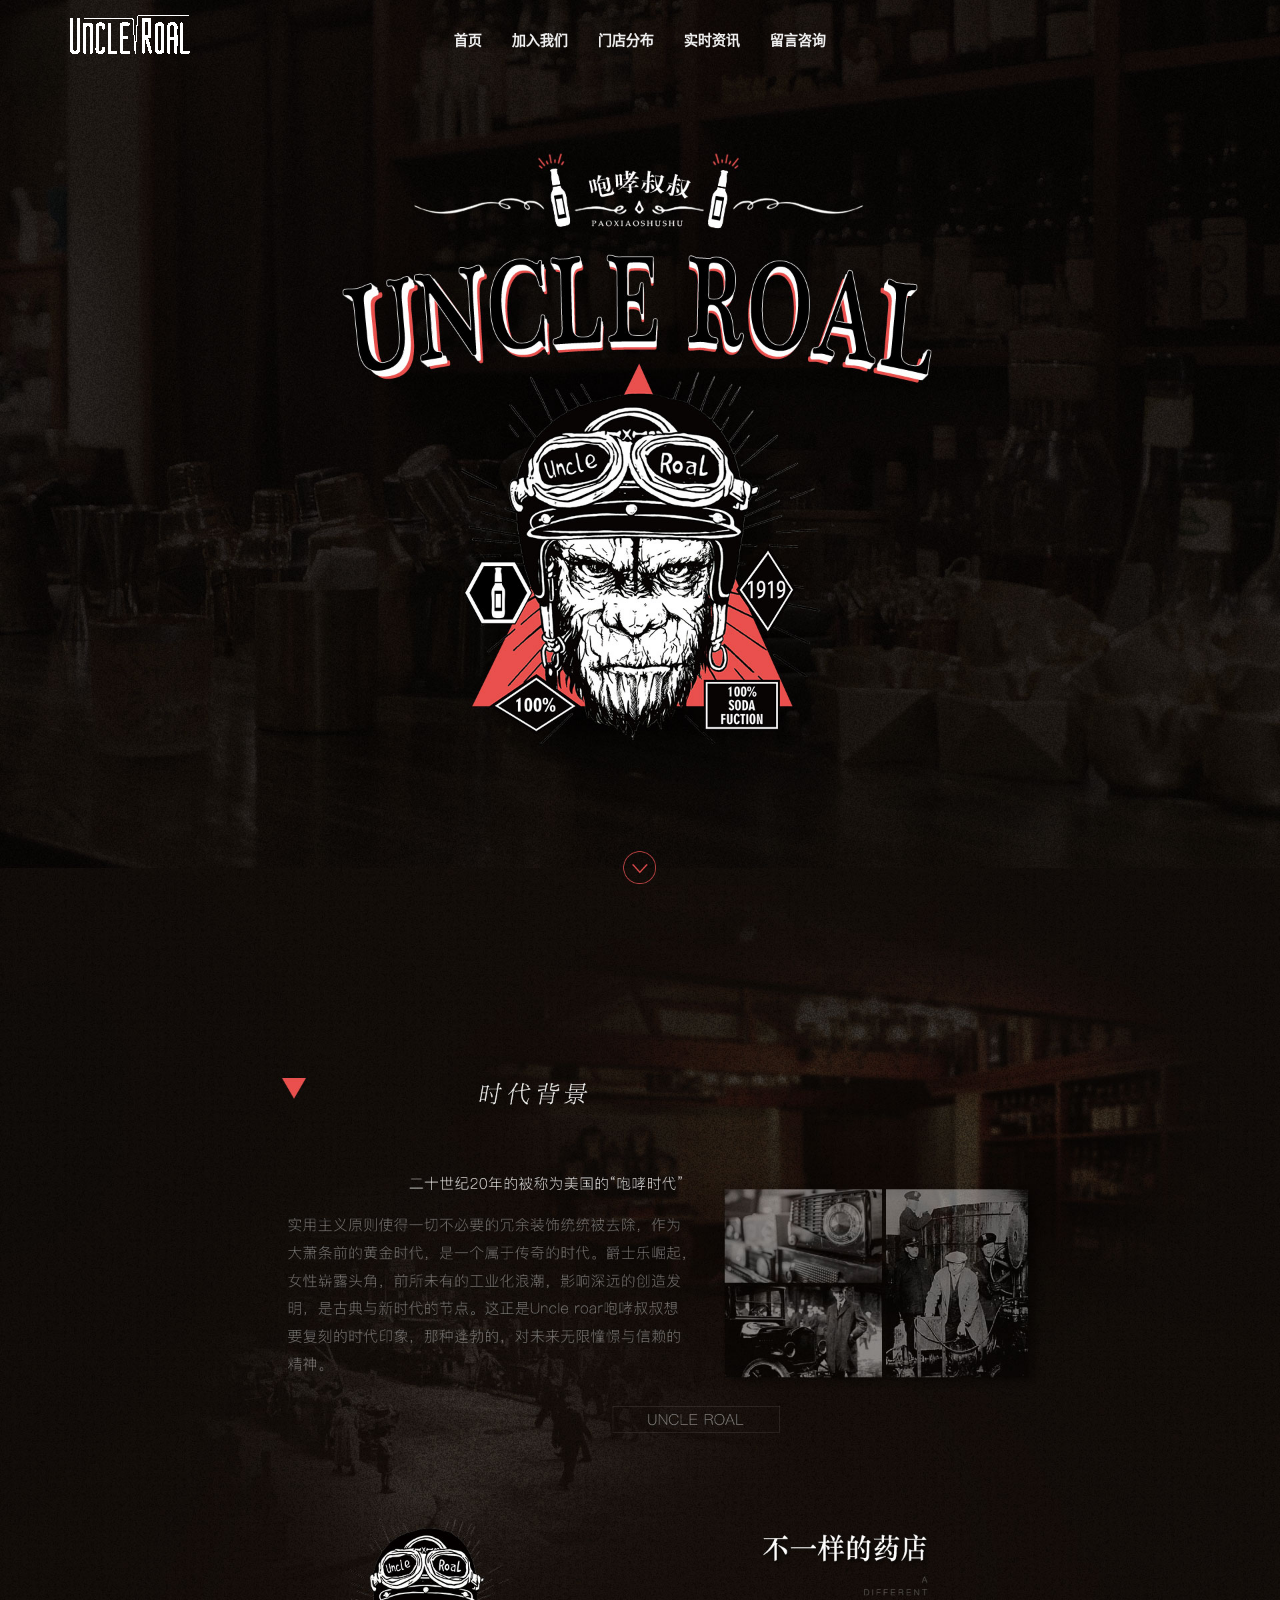
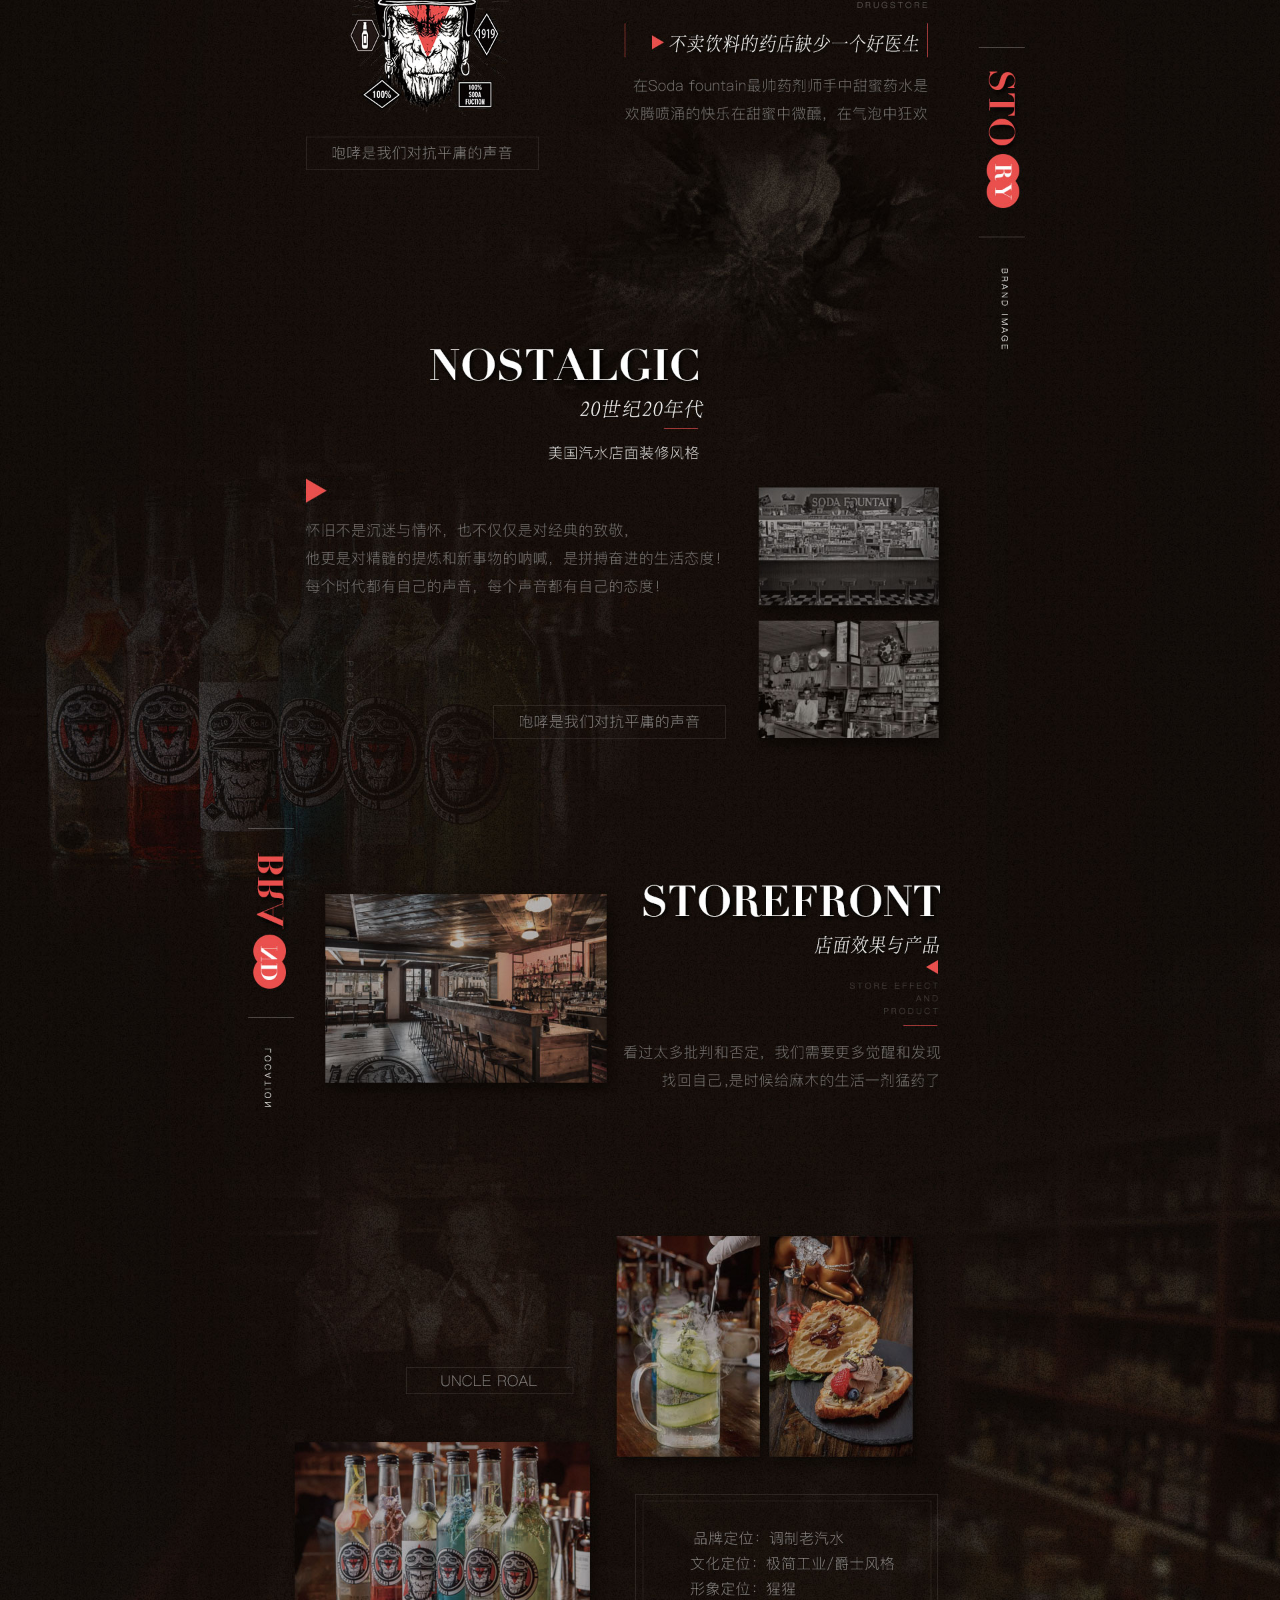
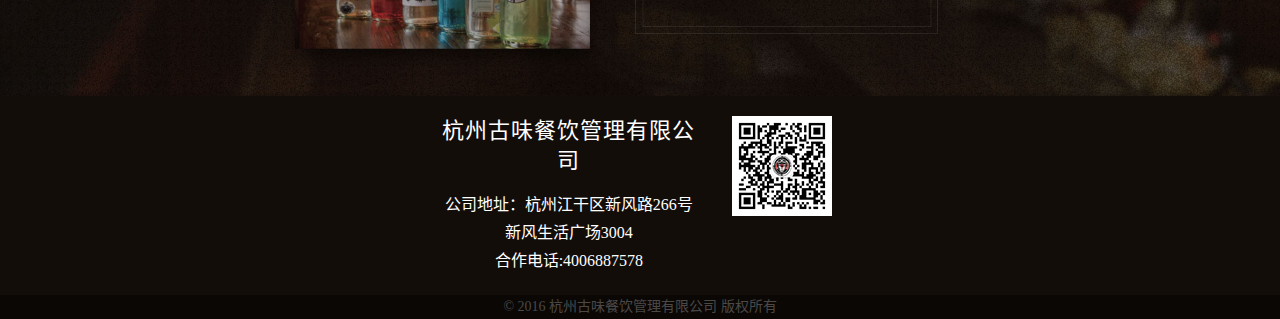
==== pxss/index.html @ f4f9a1b7 "5.27" ====
<!DOCTYPE html>
<html lang="zh-cn"><!-- InstanceBegin template="/Templates/index.dwt" codeOutsideHTMLIsLocked="false" -->
<head>
    <meta charset="utf-8">
    <meta http-equiv="X-UA-Compatible" content="IE=edge">
    <meta name="viewport" content="width=device-width, initial-scale=1">
    <!-- InstanceBeginEditable name="doctitle" -->
    <title>现代浏览器博物馆</title>
    <!-- InstanceEndEditable -->
    <link href="css/bootstrap.min.css" rel="stylesheet">
	<link href="fonts/FontAwesome/font-awesome.css" rel="stylesheet">
	<link href="css/animate.css" rel="stylesheet">
	<link href="css/bootsnav.css" rel="stylesheet">
	<link rel="stylesheet" type="text/css" href="css/htmleaf-demo.css">
	<link href="css/overwrite.css" rel="stylesheet">
            <link href="css/style.css" rel="stylesheet">
    <!--[if lt IE 9]>
    <script src="js/html5shiv.js"></script>
    <script src="js/respond.min.js"></script>
    <![endif]-->

    <style>
		#navbar-menu{color: white}
		#navbar-menu ul li:hover{background: #E94F4D}
		@media (max-width: 991px) {
   #dh {
        height: 210px;
    }
}
		#bq{
			background:#130d0a;
			color: white;
			padding-top: 20px;
			font-family: "黑体";
			font-size: 16px;
			line-height: 28px
		}
		#bq h4{
			color:white;
			font-weight: normal;
			font-size: 22px;
			line-height: 30px;
		}
	</style>
    <!-- InstanceBeginEditable name="head" -->
    <!-- InstanceEndEditable -->
</head>


<body>
<!-- 顶部导航 -->
<nav class="navbar navbar-inverse navbar-fixed dark no-background bootsnav ">

        <!-- Start Top Search -->
        <div class="top-search">
            <div class="container">
                <div class="input-group">
                    <span class="input-group-addon"><i class="fa fa-search"></i></span>
                    <input type="text" class="form-control" placeholder="Search">
                    <span class="input-group-addon close-search"><i class="fa fa-times"></i></span>
                </div>
            </div>
        </div>
        <!-- End Top Search -->

        <div class="container">            
            <!-- Start Atribute Navigation -->
            <div class="attr-nav"> </div>
            <!-- End Atribute Navigation -->

            <!-- Start Header Navigation -->
          <div class="navbar-header">
            <button type="button" class="navbar-toggle" data-toggle="collapse" data-target="#navbar-menu">
                    <i class="fa fa-bars"></i>
              </button>
              <a class="navbar-brand" href="#brand"><img src="images/logo_03.png" class="logo" alt=""></a>
            </div>
            <!-- End Header Navigation -->

            <!-- Collect the nav links, forms, and other content for toggling -->
            <div class="collapse navbar-collapse" id="navbar-menu">
                <ul class="nav navbar-nav navbar-center" data-in="fadeInDown" data-out="fadeOutUp" id="dh">
                    <li><a href="#">首页</a></li>
                    <li><a href="#">加入我们</a></li>
                    <li><a href="#">门店分布</a></li>
                    <li><a href="#">实时资讯</a></li>
                    <li><a href="#">留言咨询</a></li>
                </ul>
            </div><!-- /.navbar-collapse -->
        </div>   

    </nav>
 
<!--内容-->
<div class="container-fluid" id="nr"><!-- InstanceBeginEditable name="EditRegion3" --><div class="row">
		<img src="images/index-1.jpg" class="img-responsive center-block">
	</div><!-- InstanceEndEditable -->
	
</div>
<!--版权-->
<div class="row container-fluid" id="bq">
<div class="col-md-4 container">
	
</div>
<div class="col-md-4 container text-center">
 <div class="row">
 	<div class="col-md-8">
 		<h4>杭州古味餐饮管理有限公司</h4>
	<p>公司地址：杭州江干区新风路266号新风生活广场3004 <br>合作电话:4006887578</p>
 	</div>
 	<div class="col-md-4" >
 		<img src="images/QR.jpg" class="img-responsive center-block">
 	</div>
 </div>
	
</div>
<div class="col-md-4">
	
</div>

</div>
<div class="row container-fluid text-center" style="background:#0a0705;font-family: '黑体';color:#4a4948">
	<span>© 2016 杭州古味餐饮管理有限公司  版权所有 </span>
</div>
<script src="js/jquery-1.11.1.min.js"></script>
<script src="js/bootstrap.min.js"></script>
<script src="js/bootsnav.js"></script>
  <script>window.jQuery || document.write('<script src="js/jquery-1.11.0.min.js"><\/script>')</script>
</body>
<!-- InstanceEnd --></html>
---- pxss/css/bootsnav.css ----
/* ==============================================================

Template name : Bootsnav - Multi Purpose Header
Categorie : Bootstrap Menu in CSS
Author : adamnurdin01
Version : v1.0.0
Created : 02 Juni  2016
Last update : 02 Juni  2016

============================================================== */

/* MEGAMENU STYLE
=================================*/
nav.bootsnav .dropdown.megamenu-fw {
    position: static;
}

nav.bootsnav .container {
    position: relative;
}

nav.bootsnav .megamenu-fw .dropdown-menu {
    left: auto;
}

nav.bootsnav .megamenu-content {
    padding: 15px;
    width: 100% !important;
}

nav.bootsnav .megamenu-content .title{
    margin-top: 0;
}

nav.bootsnav .dropdown.megamenu-fw .dropdown-menu {
    left: 0;
    right: 0;
}

/* Navbar
=================================*/
nav.navbar.bootsnav{
    margin-bottom: 0;
    -moz-border-radius: 0px;
    -webkit-border-radius: 0px;
    -o-border-radius: 0px;
    border-radius: 0px;
    background-color: #fff;
    border: none;
    border-bottom: solid 1px #e0e0e0;
    z-index: 9;
}

nav.navbar.bootsnav ul.nav > li > a{
    color: #6f6f6f;
    background-color: transparent !important;
}

nav.navbar.bootsnav ul.nav li.megamenu-fw > a:hover,
nav.navbar.bootsnav ul.nav li.megamenu-fw > a:focus,
nav.navbar.bootsnav ul.nav li.active > a:hover,
nav.navbar.bootsnav ul.nav li.active > a:focus,
nav.navbar.bootsnav ul.nav li.active > a{
    background-color: transparent;
}

nav.navbar.bootsnav .navbar-toggle{
    background-color: #fff !important;
    border: none;
    padding: 0;
    font-size: 18px;
    position: relative;
    top: 5px;
}

nav.navbar.bootsnav ul.nav .dropdown-menu .dropdown-menu{
    top: 0;
    left: 100%;
}

nav.navbar.bootsnav ul.nav ul.dropdown-menu > li > a{
    white-space:normal;
}


ul.menu-col{
    padding: 0;
    margin: 0;
    list-style: none;
}

ul.menu-col li a{
    color: #6f6f6f;
}

ul.menu-col li a:hover,
ul.menu-col li a:focus{
    text-decoration: none;
}

/* Navbar Full
=================================*/
nav.bootsnav.navbar-full{
    padding-bottom: 10px;
    padding-top: 10px;
}

nav.bootsnav.navbar-full .navbar-header{
    display: block;
    width: 100%;
}

nav.bootsnav.navbar-full .navbar-toggle{
    display: inline-block;
    margin-right: 0;
    position: relative;
    top: 0;
    font-size: 30px;
    -webkit-transition: all 1s ease-in-out;
	-moz-transition: all 1s ease-in-out;
	-o-transition: all 1s ease-in-out;
	-ms-transition: all 1s ease-in-out;
	transition: all 1s ease-in-out;
}

nav.bootsnav.navbar-full .navbar-collapse{
    position: fixed;
    width: 100%;
    height: 100% !important;
    top: 0;
    left: 0;
    padding: 0;
    display: none !important;
    z-index: 9;
}

nav.bootsnav.navbar-full .navbar-collapse.in{
    display: block !important;
}

nav.bootsnav.navbar-full .navbar-collapse .nav-full{
    overflow: auto;
}

nav.bootsnav.navbar-full .navbar-collapse .wrap-full-menu{
    display: table-cell;
    vertical-align: middle;
    background-color: #fff;
    overflow: auto;
}

nav.bootsnav.navbar-full .navbar-collapse .nav-full::-webkit-scrollbar {
    width: 0;
}

nav.bootsnav.navbar-full .navbar-collapse .nav-full::-moz-scrollbar {
    width: 0;
}

nav.bootsnav.navbar-full .navbar-collapse .nav-full::-ms-scrollbar {
    width: 0;
}

nav.bootsnav.navbar-full .navbar-collapse .nav-full::-o-scrollbar {
    width: 0;
}


nav.bootsnav.navbar-full .navbar-collapse ul.nav{
    display: block;
    width: 100%;
    overflow: auto;
}

nav.bootsnav.navbar-full .navbar-collapse ul.nav a:hover,
nav.bootsnav.navbar-full .navbar-collapse ul.nav a:focus,
nav.bootsnav.navbar-full .navbar-collapse ul.nav a{
    background-color: transparent;
}

nav.bootsnav.navbar-full .navbar-collapse ul.nav > li{
    float: none;
    display: block;
    text-align: center;
}

nav.bootsnav.navbar-full .navbar-collapse ul.nav > li > a{
    display: table;
    margin: auto;
    text-transform: uppercase;
    font-weight: bold;
    letter-spacing: 2px;
    font-size: 24px;
    padding: 10px 15px;
}

li.close-full-menu > a{
    padding-top: 0px !important;
    padding-bottom: 0px !important;
}

li.close-full-menu{
    padding-top: 30px !important;
    padding-bottom: 30px !important;
}

/* Atribute Navigation
=================================*/
.attr-nav{
    float: right;
    display: inline-block;
    margin-left: 13px;
    margin-right: -15px;
}

.attr-nav > ul{
    padding: 0;
    margin: 0 0 -7px 0;
    list-style: none;
    display: inline-block;
}

.attr-nav > ul > li{
    float: left;
    display: block;
}

.attr-nav > ul > li > a{
    color: #6f6f6f;
    display: block;
    padding: 28px 15px;
    position: relative;
}

.attr-nav > ul > li > a span.badge{
    position: absolute;
    top: 50%;
    margin-top: -15px;
    right: 5px;
    font-size: 10px;
    padding: 0;
    width: 15px;
    height: 15px;
    padding-top: 2px;
}

.attr-nav > ul > li.dropdown ul.dropdown-menu{
    -moz-border-radius: 0px;
    -webkit-border-radius: 0px;
    -o-border-radius: 0px;
    border-radius: 0px;
    -moz-box-shadow: 0px 0px 0px;
    -webkit-box-shadow: 0px 0px 0px;
    -o-box-shadow: 0px 0px 0px;
    box-shadow: 0px 0px 0px;
    border: solid 1px #e0e0e0;
}

ul.cart-list{
    padding: 0 !important;
    width: 250px !important;
}

ul.cart-list > li{
    position: relative;
    border-bottom: solid 1px #efefef;
    padding: 15px 15px 23px 15px !important;
}

ul.cart-list > li > a.photo{
    padding: 0 !important;
    margin-right: 15px;
    float: left;
    display: block;
    width: 50px;
    height: 50px;
    left: 15px;
    top: 15px;
}

ul.cart-list > li img{
    width: 50px;
    height: 50px;
    border: solid 1px #efefef;
}

ul.cart-list > li > h6{
    margin: 0;
}

ul.cart-list > li > h6 > a.photo{
    padding: 0 !important;
    display: block;
}

ul.cart-list > li > p{
    margin-bottom: 0;
}

ul.cart-list > li.total{
    background-color: #f5f5f5;
    padding-bottom: 15px !important;
}

ul.cart-list > li.total > .btn{
    display: inline-block;
    border-bottom: solid 1px #efefef !important;
}

ul.cart-list > li .price{
    font-weight: bold;
}

ul.cart-list > li.total > span{
    padding-top: 8px;
}

/* Top Search
=================================*/
.top-search{
    background-color: #333;
    padding: 10px 0;
    display: none;
}

.top-search input.form-control{
    background-color: transparent;
    border: none;
    -moz-box-shadow: 0px 0px 0px;
    -webkit-box-shadow: 0px 0px 0px;
    -o-box-shadow: 0px 0px 0px;
    box-shadow: 0px 0px 0px;
    color: #fff;
    height: 40px;
    padding: 0 15px;
}

.top-search .input-group-addon{
    background-color: transparent;
    border: none;
    color: #fff;
    padding-left: 0;
    padding-right: 0;
}

.top-search .input-group-addon.close-search{
    cursor: pointer;
}

/* Side Menu
=================================*/
body{
    -webkit-transition: all 0.3s ease-in-out;
	-moz-transition: all 0.3s ease-in-out;
	-o-transition: all 0.3s ease-in-out;
	-ms-transition: all 0.3s ease-in-out;
	transition: all 0.3s ease-in-out;
}

body.on-side{
    margin-left: -280px;
}

.side{
    position: fixed;
    overflow-y: auto;
    top: 0;
    right: -280px;
    width: 280px;
    padding: 25px 30px;
    height: 100%;
    display: block;
    background-color: #333;
    -webkit-transition: all 0.3s ease-in-out;
	-moz-transition: all 0.3s ease-in-out;
	-o-transition: all 0.3s ease-in-out;
	-ms-transition: all 0.3s ease-in-out;
	transition: all 0.3s ease-in-out;
    z-index: 9;
}

.side.on{
    right: 0;
}

.side .close-side{
    float: right;
    color: #fff;
    position: relative;
    z-index: 2;
    font-size: 16px;
}

.side .widget{
    position: relative;
    z-index: 1;
    margin-bottom: 25px;
}

.side .widget .title{
    color: #fff;
    margin-bottom: 15px;
}

.side .widget ul.link{
    padding: 0;
    margin: 0;
    list-style: none;
}

.side .widget ul.link li a{
    color: #9f9f9f;
    letter-spacing: 1px;
}

.side .widget ul.link li a:focus,
.side .widget ul.link li a:hover{
    color: #fff;
    text-decoration: none;
}

/* Share
=================================*/
nav.navbar.bootsnav .share{
    padding: 0 30px;
    margin-bottom: 30px;
}

nav.navbar.bootsnav .share ul{
    display: inline-block;
    padding: 0;
    margin: 0 0 -7px 0;
    list-style: none;
}

nav.navbar.bootsnav .share ul > li{
    float: left;
    display: block;
    margin-right: 5px;
}

nav.navbar.bootsnav .share ul > li > a{
    display: table-cell;
    vertical-align: middle;
    text-align: center;
    width: 35px;
    height: 35px;
    -moz-border-radius: 50%;
    -webkit-border-radius: 50%;
    -o-border-radius: 50%;
    border-radius: 50%;
    background-color: #cfcfcf;
    color: #fff;
}

/* Transparent
=================================*/
nav.navbar.bootsnav.navbar-fixed{
    position: fixed;
    display: block;
    width: 100%;
}

nav.navbar.bootsnav.no-background{
    -webkit-transition: all 1s ease-in-out;
	-moz-transition: all 1s ease-in-out;
	-o-transition: all 1s ease-in-out;
	-ms-transition: all 1s ease-in-out;
	transition: all 1s ease-in-out;
}

/* Navbar Sticky
=================================*/
.wrap-sticky{
    position: relative;
}

.wrap-sticky nav.navbar.bootsnav{
    position: absolute;
    width: 100%;
    left: 0;
    top: 0;
}

.wrap-sticky nav.navbar.bootsnav.sticked{
    position: fixed;
    -webkit-transition: all 0.2s ease-in-out;
	-moz-transition: all 0.2s ease-in-out;
	-o-transition: all 0.2s ease-in-out;
	-ms-transition: all 0.2s ease-in-out;
	transition: all 0.2s ease-in-out;
}

body.on-side .wrap-sticky nav.navbar.bootsnav.sticked{
    left: -280px;
}

/* Navbar Responsive
=================================*/
@media (min-width: 1024px) and (max-width:1400px) {
    body.wrap-nav-sidebar .wrapper .container{
        width: 100%;
        padding-left: 30px;
        padding-right: 30px;
    }
}

@media (min-width: 1024px) {
    /* General Navbar
    =================================*/
    nav.navbar.bootsnav ul.nav .dropdown-menu .dropdown-menu{
        margin-top: -2px;
    }

    nav.navbar.bootsnav ul.nav.navbar-right .dropdown-menu .dropdown-menu{
        left: -200px;
    }
    
    nav.navbar.bootsnav ul.nav > li > a{
        padding: 30px 15px;
        font-weight: 600;
    }
    
    nav.navbar.bootsnav ul.nav > li.dropdown > a.dropdown-toggle:after{
        font-family: 'FontAwesome';
        content: "\f0d7";
        margin-left: 5px;
        margin-top: 2px;
    }
    
    nav.navbar.bootsnav li.dropdown ul.dropdown-menu{
        -moz-box-shadow: 0px 0px 0px;
        -webkit-box-shadow: 0px 0px 0px;
        -o-box-shadow: 0px 0px 0px;
        box-shadow: 0px 0px 0px;
        -moz-border-radius: 0px;
        -webkit-border-radius: 0px;
        -o-border-radius: 0px;
        border-radius: 0px;
        padding: 0;
        width: 200px;
        background: #fff;
        border: solid 1px #e0e0e0;
        border-top: solid 5px;
    }
    
    nav.navbar.bootsnav li.dropdown ul.dropdown-menu > li a:hover,
    nav.navbar.bootsnav li.dropdown ul.dropdown-menu > li a:hover{
        background-color: transparent;
    }
    
    nav.navbar.bootsnav li.dropdown ul.dropdown-menu > li > a{
        padding: 10px 15px;
        border-bottom: solid 1px #eee;
        color: #6f6f6f;
    }
    
    nav.navbar.bootsnav li.dropdown ul.dropdown-menu > li:last-child > a{
        border-bottom: none;
    }
    
    nav.navbar.bootsnav ul.navbar-right li.dropdown ul.dropdown-menu li a{
        text-align: right;
    }
    
    nav.navbar.bootsnav li.dropdown ul.dropdown-menu li.dropdown > a.dropdown-toggle:before{
        font-family: 'FontAwesome';
        float: right;
        content: "\f105";
        margin-top: 0;
    }
    
    nav.navbar.bootsnav ul.navbar-right li.dropdown ul.dropdown-menu li.dropdown > a.dropdown-toggle:before{
        font-family: 'FontAwesome';
        float: left;
        content: "\f104";
        margin-top: 0;
    }
    
    nav.navbar.bootsnav li.dropdown ul.dropdown-menu ul.dropdown-menu{
        top: -3px;
    }
    
    nav.navbar.bootsnav ul.dropdown-menu.megamenu-content{
        padding: 0 15px !important;
    }
    
    nav.navbar.bootsnav ul.dropdown-menu.megamenu-content > li{
       padding: 25px 0 20px;
    }
    
    nav.navbar.bootsnav ul.dropdown-menu.megamenu-content.tabbed{
        padding: 0;
    }
    
    nav.navbar.bootsnav ul.dropdown-menu.megamenu-content.tabbed > li{
        padding: 0;
    }
    
    nav.navbar.bootsnav ul.dropdown-menu.megamenu-content .col-menu{
        padding: 0 30px;
        margin: 0 -0.5px;
        border-left: solid 1px #f0f0f0;
        border-right: solid 1px #f0f0f0;
    }
    
    nav.navbar.bootsnav ul.dropdown-menu.megamenu-content .col-menu:first-child{
        border-left: none;
    }
    
    nav.navbar.bootsnav ul.dropdown-menu.megamenu-content .col-menu:last-child{
        border-right: none;
    }
    
    nav.navbar.bootsnav ul.dropdown-menu.megamenu-content .content{
        display: none;
    }
    
    nav.navbar.bootsnav ul.dropdown-menu.megamenu-content .content ul.menu-col li a{
        text-align: left;
        padding: 5px 0;
        display: block;
        width: 100%;
        margin-bottom: 0;
        border-bottom: none;
        color: #6f6f6f;
    }
    
    nav.navbar.bootsnav.on ul.dropdown-menu.megamenu-content .content{
        display: block !important;
        height: auto !important;
    }
    
    /* Navbar Transparent
    =================================*/  
    nav.navbar.bootsnav.no-background{
        background-color: transparent;
        border: none;
    }
    
    nav.navbar.bootsnav.navbar-transparent .attr-nav{
        padding-left: 15px;
        margin-left: 30px;
    }
    
    nav.navbar.bootsnav.navbar-transparent.white{
        background-color: rgba(255,255,255,0.3);
        border-bottom: solid 1px #bbb;
    }
    
    nav.navbar.navbar-inverse.bootsnav.navbar-transparent.dark,
    nav.navbar.bootsnav.navbar-transparent.dark{
        background-color: rgba(0,0,0,0.3);
        border-bottom: solid 1px #555;
    }
    
    nav.navbar.bootsnav.navbar-transparent.white .attr-nav{
        border-left: solid 1px #bbb;
    }
    
    nav.navbar.navbar-inverse.bootsnav.navbar-transparent.dark .attr-nav,
    nav.navbar.bootsnav.navbar-transparent.dark .attr-nav{
        border-left: solid 1px #555;
    }
    
    nav.navbar.bootsnav.no-background.white .attr-nav > ul > li > a,
    nav.navbar.bootsnav.navbar-transparent.white .attr-nav > ul > li > a,
    nav.navbar.bootsnav.navbar-transparent.white ul.nav > li > a,
    nav.navbar.bootsnav.no-background.white ul.nav > li > a{
        color: #fff;
    }
    
    nav.navbar.bootsnav.navbar-transparent.dark .attr-nav > ul > li > a,
    nav.navbar.bootsnav.navbar-transparent.dark ul.nav > li > a{
        color: #eee;
    }
    
    nav.navbar.bootsnav.navbar-fixed.navbar-transparent .logo-scrolled,
    nav.navbar.bootsnav.navbar-fixed.no-background .logo-scrolled{
        display: none;
    }

    nav.navbar.bootsnav.navbar-fixed.navbar-transparent .logo-display,
    nav.navbar.bootsnav.navbar-fixed.no-background .logo-display{
        display: block;
    }

    nav.navbar.bootsnav.navbar-fixed .logo-display{
        display: none;
    }

    nav.navbar.bootsnav.navbar-fixed .logo-scrolled{
        display: block;
    }
    
    /* Atribute Navigation
    =================================*/    
    .attr-nav > ul > li.dropdown ul.dropdown-menu{
        margin-top: 0;
        margin-left: 55px;
        width: 250px;
        left: -250px;
    }
    
    /* Menu Center
    =================================*/
    nav.navbar.bootsnav.menu-center .container{
        position: relative;
    }
    
    nav.navbar.bootsnav.menu-center ul.nav.navbar-center{
        float:none;
        margin: 0 auto;
        display: table;
        table-layout: fixed;
    }
    
    nav.navbar.bootsnav.menu-center .navbar-header,
    nav.navbar.bootsnav.menu-center .attr-nav{
        position: absolute;
    }
    
    nav.navbar.bootsnav.menu-center .attr-nav{
        right: 15px;
    }
    
    /* Navbar Brand top
    =================================*/
    nav.bootsnav.navbar-brand-top .navbar-header{
        display: block;
        width: 100%;
        text-align: center;
    }
    
    nav.bootsnav.navbar-brand-top ul.nav > li.dropdown > ul.dropdown-menu{
        margin-top: 2px;
    }
    
    nav.bootsnav.navbar-brand-top ul.nav > li.dropdown.megamenu-fw > ul.dropdown-menu{
        margin-top: 0;
    }
    
    nav.bootsnav.navbar-brand-top .navbar-header .navbar-brand{
        display: inline-block;
        float: none;
        margin: 0;
    }
    
    nav.bootsnav.navbar-brand-top .navbar-collapse{
        text-align: center;
    }
    
    nav.bootsnav.navbar-brand-top ul.nav{
        display: inline-block;
        float: none;
        margin: 0 0 -5px 0;
    }
    
    /* Navbar Center
    =================================*/
    nav.bootsnav.brand-center .navbar-header{
        display: block;
        width: 100%;
        position: absolute;
        text-align: center;
        top: 0;
        left: 0;
    }
    
    nav.bootsnav.brand-center .navbar-brand{
        display: inline-block;
        float: none;
    }
    
    nav.bootsnav.brand-center .navbar-collapse{
        text-align: center;
        display: inline-block;
        padding-left: 0;
        padding-right: 0;
    }
    
    nav.bootsnav.brand-center ul.nav > li.dropdown > ul.dropdown-menu{
        margin-top: 2px;
    }
    
    nav.bootsnav.brand-center ul.nav > li.dropdown.megamenu-fw > ul.dropdown-menu{
        margin-top: 0;
    }
    
    nav.bootsnav.brand-center .navbar-collapse .col-half{
        width: 50%;
        float: left;
        display: block;
    }
    
    nav.bootsnav.brand-center .navbar-collapse .col-half.left{
        text-align: right;
        padding-right: 100px;
    }
    
    nav.bootsnav.brand-center .navbar-collapse .col-half.right{
        text-align: left;
        padding-left: 100px;
    }
    
    nav.bootsnav.brand-center ul.nav{
        float: none !important;
        margin-bottom: -5px !important;
        display: inline-block !important;
    }
    
    nav.bootsnav.brand-center ul.nav.navbar-right{
        margin: 0;
    }
    
    nav.bootsnav.brand-center.center-side .navbar-collapse .col-half.left{
        text-align: left;
        padding-right: 100px;
    }
    
    nav.bootsnav.brand-center.center-side .navbar-collapse .col-half.right{
        text-align: right;
        padding-left: 100px;
    }
    
    /* Navbar Sidebar
    =================================*/
    body.wrap-nav-sidebar .wrapper{
        padding-left: 260px; 
        overflow-x: hidden;
    }

    nav.bootsnav.navbar-sidebar{
        position: fixed;
        width: 260px;
        overflow: hidden;
        left: 0;
        padding: 0  0 0 0 !important;
        background: #fff;
        -moz-box-shadow: 1px 0px 1px 0px #eee;
        -webkit-box-shadow: 1px 0px 1px 0px #eee;
        -o-box-shadow: 1px 0px 1px 0px #eee;
        box-shadow: 1px 0px 1px 0px #eee;
    }  
    
    nav.bootsnav.navbar-sidebar .scroller{
        width: 280px;
        overflow-y:auto;
        overflow-x: hidden;
    }

    nav.bootsnav.navbar-sidebar .container-fluid,
    nav.bootsnav.navbar-sidebar .container{
        padding: 0 !important;
    }

    nav.bootsnav.navbar-sidebar .navbar-header{
        float: none;
        display: block;
        width: 260px;
        padding: 10px 15px;
        margin: 10px 0 0 0 !important;
    }
    
    nav.bootsnav.navbar-sidebar .navbar-collapse{
        padding: 0 !important;
        width: 260px;
    }

    nav.bootsnav.navbar-sidebar ul.nav{
        float: none;
        display: block;
        width: 100%;
        padding: 0 15px !important;
        margin: 0 0 30px 0;
    }

    nav.bootsnav.navbar-sidebar ul.nav li{
        float: none !important;
    }
    
    nav.bootsnav.navbar-sidebar ul.nav > li > a{
        padding: 10px 15px;
        font-weight: bold;
    }
    
    nav.bootsnav.navbar-sidebar ul.nav > li.dropdown > a:after{
        float: right;
    }
    
    nav.bootsnav.navbar-sidebar ul.nav li.dropdown ul.dropdown-menu{
        left: 100%;
        top: 0;
        position: relative !important;
        left: 0 !important;
        width: 100% !important;
        height: auto !important;
        background-color: transparent;
        border: none !important;
        padding: 0;
        -moz-box-shadow: 0px 0px 0px;
        -webkit-box-shadow: 0px 0px 0px;
        -o-box-shadow: 0px 0px 0px;
        box-shadow: 0px 0px 0px;
    }
    
    nav.bootsnav.navbar-sidebar ul.nav .megamenu-content .col-menu{
        border: none !important;
    }
    
    nav.bootsnav.navbar-sidebar ul.nav > li.dropdown > ul.dropdown-menu{
        margin-bottom: 15px;
    }
    
    nav.bootsnav.navbar-sidebar ul.nav li.dropdown ul.dropdown-menu{
        padding-left: 0;
        float: none;
        margin-bottom: 0;
    }
    
    nav.bootsnav.navbar-sidebar ul.nav li.dropdown ul.dropdown-menu li a{
        padding:  5px 15px;
        color: #6f6f6f;
        border: none;
    }
    
    nav.bootsnav.navbar-sidebar ul.nav li.dropdown ul.dropdown-menu ul.dropdown-menu{
        padding-left: 15px;
        margin-top: 0;
    }
    
    nav.bootsnav.navbar-sidebar ul.nav li.dropdown ul.dropdown-menu li.dropdown > a:before{
        font-family: 'FontAwesome';
        content: "\f105";
        float: right;
    }
    
    nav.bootsnav.navbar-sidebar ul.nav li.dropdown.on ul.dropdown-menu li.dropdown.on > a:before{
        content: "\f107";
    }
    
    nav.bootsnav.navbar-sidebar ul.dropdown-menu.megamenu-content > li{
        padding: 0 !important;
    }
        
    nav.bootsnav.navbar-sidebar .dropdown .megamenu-content .col-menu{
        display: block;
        float: none !important;
        padding: 0;
        margin: 0;
        width: 100%;
    }
    
    nav.bootsnav.navbar-sidebar .dropdown .megamenu-content .col-menu .title{
        padding: 7px 0;
        text-transform: none;
        font-weight: 400;
        letter-spacing: 0px;
        margin-bottom: 0;
        cursor: pointer;
        color: #6f6f6f;
    }
    
    nav.bootsnav.navbar-sidebar .dropdown .megamenu-content .col-menu .title:before{
        font-family: 'FontAwesome';
        content: "\f105";
        float: right;
    }
    
    nav.bootsnav.navbar-sidebar .dropdown .megamenu-content .col-menu.on .title:before{
        content: "\f107";
    }
    
    nav.bootsnav.navbar-sidebar .dropdown .megamenu-content .col-menu{
        border: none;
    }
    
    nav.bootsnav.navbar-sidebar .dropdown .megamenu-content .col-menu .content{
        padding: 0 0 0 15px;
    }
    
    nav.bootsnav.navbar-sidebar .dropdown .megamenu-content .col-menu ul.menu-col li a{
        padding: 3px 0 !important;
    }
}

@media (max-width: 992px) {
    /* Navbar Responsive
    =================================*/ 
    nav.navbar.bootsnav .navbar-brand    {
        display: inline-block;
        float: none !important;
        margin: 0 !important;
    }
    
    nav.navbar.bootsnav .navbar-header {
        float: none;
        display: block;
        text-align: center;
        padding-left: 30px;
        padding-right: 30px;
    }
    
    nav.navbar.bootsnav .navbar-toggle {
        display: inline-block;
        float: left;
        margin-right: -200px;
        margin-top: 10px;
    }
    
    nav.navbar.bootsnav .navbar-collapse {
        border: none;   
        margin-bottom: 0;
    }
    
    nav.navbar.bootsnav.no-full .navbar-collapse{
        max-height: 350px;
        overflow-y: auto !important;
    }
    
    nav.navbar.bootsnav .navbar-collapse.collapse {
        display: none !important;
    }
    
    nav.navbar.bootsnav .navbar-collapse.collapse.in {
        display: block !important;
    }
    
    nav.navbar.bootsnav .navbar-nav {
        float: none !important;
        padding-left: 30px;
        padding-right: 30px;
        margin: 0px -15px;
    }
    
    nav.navbar.bootsnav .navbar-nav > li {
        float: none;
    }
    
    nav.navbar.bootsnav li.dropdown a.dropdown-toggle:before{
        font-family: 'FontAwesome';
        content: "\f105";
        float: right;
        font-size: 16px;
        margin-left: 10px;
    }
    
    nav.navbar.bootsnav li.dropdown.on > a.dropdown-toggle:before{
        content: "\f107";
    }
    
    nav.navbar.bootsnav .navbar-nav > li > a{
        display: block;
        width: 100%;
        border-bottom: solid 1px #e0e0e0;
        padding: 10px 0;
        border-top: solid 1px #e0e0e0;
        margin-bottom: -1px;
    }
    
    nav.navbar.bootsnav .navbar-nav > li:first-child > a{
        border-top: none;
    }
    
    nav.navbar.bootsnav ul.navbar-nav.navbar-left > li:last-child > ul.dropdown-menu{
        border-bottom: solid 1px #e0e0e0;
    }
    
    nav.navbar.bootsnav ul.nav li.dropdown li a.dropdown-toggle{
        float: none !important;
        position: relative;
        display: block;
        width: 100%;
    }
    
    nav.navbar.bootsnav ul.nav li.dropdown ul.dropdown-menu{
        width: 100%;
        position: relative !important;
        background-color: transparent;
        float: none;
        border: none;
        padding: 0 0 0 15px !important;
        margin: 0 0 -1px 0 !important;
        -moz-box-shadow: 0px 0px 0px;
        -webkit-box-shadow: 0px 0px 0px;
        -o-box-shadow: 0px 0px 0px;
        box-shadow: 0px 0px 0px;
        -moz-border-radius: 0px 0px 0px;
        -webkit-border-radius: 0px 0px 0px;
        -o-border-radius: 0px 0px 0px;
        border-radius: 0px 0px 0px;
    }
    
    nav.navbar.bootsnav ul.nav li.dropdown ul.dropdown-menu  > li > a{
        display: block;
        width: 100%;
        border-bottom: solid 1px #e0e0e0;
        padding: 10px 0;
        color: #6f6f6f;
    }
    
    nav.navbar.bootsnav ul.nav ul.dropdown-menu li a:hover,
    nav.navbar.bootsnav ul.nav ul.dropdown-menu li a:focus{
        background-color: transparent;
    }
    
    nav.navbar.bootsnav ul.nav ul.dropdown-menu ul.dropdown-menu{
        float: none !important;
        left: 0;
        padding: 0 0 0 15px;
        position: relative;
        background: transparent;
        width: 100%;
    }
    
    nav.navbar.bootsnav ul.nav ul.dropdown-menu li.dropdown.on > ul.dropdown-menu{
        display: inline-block;
        margin-top: -10px;
    }
    
    nav.navbar.bootsnav li.dropdown ul.dropdown-menu li.dropdown > a.dropdown-toggle:after{
        display: none;
    }
    
    nav.navbar.bootsnav .dropdown .megamenu-content .col-menu .title{
        padding: 10px 15px 10px 0;
        line-height: 24px;
        text-transform: none;
        font-weight: 400;
        letter-spacing: 0px;
        margin-bottom: 0;
        cursor: pointer;
        border-bottom: solid 1px #e0e0e0;
        color: #6f6f6f;
    }
    
    nav.navbar.bootsnav .dropdown .megamenu-content .col-menu ul > li > a{
        display: block;
        width: 100%;
        border-bottom: solid 1px #e0e0e0;
        padding: 8px 0;
    }
    
   nav.navbar.bootsnav .dropdown .megamenu-content .col-menu .title:before{
        font-family: 'FontAwesome';
        content: "\f105";
        float: right;
        font-size: 16px;
        margin-left: 10px;
       position: relative;
       right: -15px;
    }
    
    nav.navbar.bootsnav .dropdown .megamenu-content .col-menu:last-child .title{
        border-bottom: none;
    }
    
    nav.navbar.bootsnav .dropdown .megamenu-content .col-menu.on:last-child .title{
        border-bottom: solid 1px #e0e0e0;
    }
    
    nav.navbar.bootsnav .dropdown .megamenu-content .col-menu:last-child ul.menu-col li:last-child a{
        border-bottom: none;
    }
    
    nav.navbar.bootsnav .dropdown .megamenu-content .col-menu.on .title:before{
        content: "\f107";
    }
    
    nav.navbar.bootsnav .dropdown .megamenu-content .col-menu .content{
        padding: 0 0 0 15px;
    }
    
    nav.bootsnav.brand-center .navbar-collapse{
        display: block;
    }
    
    nav.bootsnav.brand-center ul.nav{
        margin-bottom: 0px !important;
    }
    
    nav.bootsnav.brand-center .navbar-collapse .col-half{
        width: 100%;
        float: none;
        display: block;
    }
    
    nav.bootsnav.brand-center .navbar-collapse .col-half.left{
        margin-bottom: 0;
    }
    
    nav.bootsnav .megamenu-content{
        padding: 0;
    }
    
    nav.bootsnav .megamenu-content .col-menu{
        padding-bottom: 0;
    }
    
    nav.bootsnav .megamenu-content .title{
        cursor: pointer;
        display: block;
        padding: 10px 15px;
        margin-bottom: 0;
        font-weight: normal;
    }
    
    nav.bootsnav .megamenu-content .content{
        display: none;
    }
    
    .attr-nav{
        position: absolute;
        right: 60px;
    }
    
    .attr-nav > ul{
        padding: 0;
        margin: 0 -15px -7px 0;
    }
    
    .attr-nav > ul > li > a{
        padding: 16px 15px 15px;
    }
    
    .attr-nav > ul > li.dropdown > a.dropdown-toggle:before{
        display: none;
    }
    
    .attr-nav > ul > li.dropdown ul.dropdown-menu{
        margin-top: 2px;
        margin-left: 55px;
        width: 250px;
        left: -250px;
        border-top: solid 5px;
    }
    
    .top-search .container{
        padding: 0 45px;
    }
    
    /* Navbar full Responsive
    =================================*/   
    nav.bootsnav.navbar-full ul.nav{
        margin-left: 0;
    }
    
    nav.bootsnav.navbar-full ul.nav > li > a{
        border: none;
    }
    
    nav.bootsnav.navbar-full .navbar-brand    {
        float: left !important;
        padding-left: 0;
    }
    
    nav.bootsnav.navbar-full .navbar-toggle {
        display: inline-block;
        float: right;
        margin-right: 0;
        margin-top: 10px;
    }
    
    nav.bootsnav.navbar-full .navbar-header {
        padding-left: 15px;
        padding-right: 15px;
    }
    
    /* Navbar Sidebar
    =================================*/ 
    nav.navbar.bootsnav.navbar-sidebar .share{
        padding: 30px 15px;
        margin-bottom: 0;
    }
    
    /* Tabs
    =================================*/ 
    nav.navbar.bootsnav .megamenu-content.tabbed{
        padding-left: 0 !mportant;
    }
    
    nav.navbar.bootsnav .tabbed > li{
        padding: 25px 0;
        margin-left: -15px !important;
    }
    
    /* Mobile Navigation
    =================================*/     
    body > .wrapper{
        -webkit-transition: all 0.3s ease-in-out;
        -moz-transition: all 0.3s ease-in-out;
        -o-transition: all 0.3s ease-in-out;
        -ms-transition: all 0.3s ease-in-out;
        transition: all 0.3s ease-in-out;
    }
    
    body.side-right > .wrapper{
        margin-left: 280px;
        margin-right: -280px !important;
    }
    
    nav.navbar.bootsnav.navbar-mobile .navbar-collapse{
        position: fixed;
        overflow-y: auto !important;
        overflow-x: hidden !important;
        display: block;
        background: #fff;
        z-index: 99;
        width: 280px;
        height: 100% !important;
        left: -280px;
        top: 0;
        padding: 0;
        -webkit-transition: all 0.3s ease-in-out;
        -moz-transition: all 0.3s ease-in-out;
        -o-transition: all 0.3s ease-in-out;
        -ms-transition: all 0.3s ease-in-out;
        transition: all 0.3s ease-in-out;
    }
    
    nav.navbar.bootsnav.navbar-mobile .navbar-collapse.in{
        left: 0;
    }
    
    nav.navbar.bootsnav.navbar-mobile ul.nav{
        width: 293px;
        padding-right: 0;
        padding-left: 15px;
    }
    
    nav.navbar.bootsnav.navbar-mobile ul.nav > li > a{
        padding: 15px 15px;
    }
    
    nav.navbar.bootsnav.navbar-mobile ul.nav ul.dropdown-menu > li > a{
        padding-right: 15px !important;
        padding-top: 15px !important;
        padding-bottom: 15px !important;
    }
    
    nav.navbar.bootsnav.navbar-mobile ul.nav ul.dropdown-menu .col-menu .title{
        padding-right: 30px !important;
        padding-top: 13px !important;
        padding-bottom: 13px !important;
    }
    
    nav.navbar.bootsnav.navbar-mobile ul.nav ul.dropdown-menu .col-menu ul.menu-col li a{
        padding-top: 13px !important;
        padding-bottom: 13px !important;
    }
    
    nav.navbar.bootsnav.navbar-mobile .navbar-collapse [class*=' col-'] {
        width: 100%;
    }
    
    nav.navbar.bootsnav.navbar-fixed .logo-scrolled{
        display: block !important;
    }

    nav.navbar.bootsnav.navbar-fixed .logo-display{
        display: none !important;
    }
    
    nav.navbar.bootsnav.navbar-mobile .tab-menu,
    nav.navbar.bootsnav.navbar-mobile .tab-content{
        width: 100%;
        display: block;
    }
}

@media (max-width: 767px) {
    nav.navbar.bootsnav .navbar-header {
        padding-left: 15px;
        padding-right: 15px;
    }
    
    nav.navbar.bootsnav .navbar-nav {
        padding-left: 15px;
        padding-right: 15px;
    }
    
    .attr-nav{
        right: 30px;
    }
    
    .attr-nav > ul{
        margin-right: -10px;
    }
    
    .attr-nav > ul > li > a{
        padding: 16px 10px 15px;
        padding-left: 0 !important;
    }
    
    .attr-nav > ul > li.dropdown ul.dropdown-menu{
        left: -275px;
    }
    
    .top-search .container{
        padding: 0 15px;
    }
    
    nav.bootsnav.navbar-full .navbar-collapse{
        left: 15px;
    }
    
    nav.bootsnav.navbar-full .navbar-header{
        padding-right: 0;
    }
    
    nav.bootsnav.navbar-full .navbar-toggle {
        margin-right: -15px;
    }
    
    nav.bootsnav.navbar-full ul.nav > li > a{
        font-size: 18px !important;
        line-height: 24px !important;
        padding: 5px 10px !important;
    }
    
    /* Navbar Sidebar
    =================================*/ 
    nav.navbar.bootsnav.navbar-sidebar .share{
        padding: 30px 15px !important;
    }
    
    /* Navbar Sidebar
    =================================*/ 
    nav.navbar.bootsnav.navbar-sidebar .share{
        padding: 30px 0 !important;
        margin-bottom: 0;
    }
    
    nav.navbar.bootsnav.navbar-mobile.navbar-sidebar .share{
        padding: 30px 15px !important;
        margin-bottom: 0;
    }
    
    /* Mobile Navigation
    =================================*/ 
    body.side-right > .wrapper{
        margin-left: 280px;
        margin-right: -280px !important;
    }
    
    nav.navbar.bootsnav.navbar-mobile .navbar-collapse{
        margin-left: 0;
    }
    
    nav.navbar.bootsnav.navbar-mobile ul.nav{
        margin-left: -15px;
    }
    
    nav.navbar.bootsnav.navbar-mobile ul.nav{
        border-top: solid 1px #fff;
    }
    
    li.close-full-menu{
        padding-top: 15px !important;
        padding-bottom: 15px !important;
    }
}

@media (min-width: 480px) and (max-width: 640px) {
    nav.bootsnav.navbar-full ul.nav{
        padding-top: 30px;
        padding-bottom: 30px;
    }
}
---- pxss/css/htmleaf-demo.css ----
@font-face {
	font-family: 'icomoon';
	src:url('../fonts/icomoon.eot?rretjt');
	src:url('../fonts/icomoon.eot?#iefixrretjt') format('embedded-opentype'),
		url('../fonts/icomoon.woff?rretjt') format('woff'),
		url('../fonts/icomoon.ttf?rretjt') format('truetype'),
		url('../fonts/icomoon.svg?rretjt#icomoon') format('svg');
	font-weight: normal;
	font-style: normal;
}

[class^="icon-"], [class*=" icon-"] {
	font-family: 'icomoon';
	speak: none;
	font-style: normal;
	font-weight: normal;
	font-variant: normal;
	text-transform: none;
	line-height: 1;

	/* Better Font Rendering =========== */
	-webkit-font-smoothing: antialiased;
	-moz-osx-font-smoothing: grayscale;
}

body, html { font-size: 100%; 	padding: 0; margin: 0;}

/* Reset */
*,
*:after,
*:before {
	-webkit-box-sizing: border-box;
	-moz-box-sizing: border-box;
	box-sizing: border-box;
}

/* Clearfix hack by Nicolas Gallagher: http://nicolasgallagher.com/micro-clearfix-hack/ */
.clearfix:before,
.clearfix:after {
	content: " ";
	display: table;
}

.clearfix:after {
	clear: both;
}

body{
	font-weight: 500;
	font-size: 1.05em;
	font-family: "Microsoft YaHei","宋体","Segoe UI", "Lucida Grande", Helvetica, Arial,sans-serif, FreeSans, Arimo;
}
a{color: #2fa0ec;outline: none;text-decoration: none;}
a:hover,a:focus{color:#74777b;text-decoration: none;}

.htmleaf-container{
	margin: 0 auto;
}

.bgcolor-1 { background: #f0efee; }
.bgcolor-2 { background: #f9f9f9; }
.bgcolor-3 { background: #e8e8e8; }/*light grey*/
.bgcolor-4 { background: #2f3238; color: #fff; }/*Dark grey*/
.bgcolor-5 { background: #df6659; color: #521e18; }/*pink1*/
.bgcolor-6 { background: #2fa8ec; }/*sky blue*/
.bgcolor-7 { background: #d0d6d6; }/*White tea*/
.bgcolor-8 { background: #3d4444; color: #fff; }/*Dark grey2*/
.bgcolor-9 { background: #ef3f52; color: #fff;}/*pink2*/
.bgcolor-10{ background: #64448f; color: #fff;}/*Violet*/
.bgcolor-11{ background: #3755ad; color: #fff;}/*dark blue*/
.bgcolor-12{ background: #3498DB; color: #fff;}/*light blue*/
.bgcolor-20{ background: #494A5F;color: #D5D6E2;}
/* Header */
.htmleaf-header{
	padding: 1em 190px 1em;
	letter-spacing: -1px;
	text-align: center;
	background: #66677c;
}
.htmleaf-header h1 {
	color: #D5D6E2;
	font-weight: 600;
	font-size: 2em;
	line-height: 1;
	margin-bottom: 0;
	font-family: "Microsoft YaHei","宋体","Segoe UI", "Lucida Grande", Helvetica, Arial,sans-serif, FreeSans, Arimo;
}
.htmleaf-header h1 span {
	font-family: "Microsoft YaHei","宋体","Segoe UI", "Lucida Grande", Helvetica, Arial,sans-serif, FreeSans, Arimo;
	display: block;
	font-size: 60%;
	font-weight: 400;
	padding: 0.8em 0 0.5em 0;
	color: #c3c8cd;
}
/*nav*/
.htmleaf-demo a{color: #fff;text-decoration: none;}
.htmleaf-demo{width: 100%;padding-bottom: 1.2em;}
.htmleaf-demo a{display: inline-block;margin: 0.5em;padding: 0.6em 1em;border: 3px solid #fff;font-weight: 700;}
.htmleaf-demo a:hover{opacity: 0.6;}
.htmleaf-demo a.current{background:#1d7db1;color: #fff; }
/* Top Navigation Style */
.htmleaf-links {
	position: relative;
	display: inline-block;
	white-space: nowrap;
	font-size: 1.5em;
	text-align: center;
}

.htmleaf-links::after {
	position: absolute;
	top: 0;
	left: 50%;
	margin-left: -1px;
	width: 2px;
	height: 100%;
	background: #dbdbdb;
	content: '';
	-webkit-transform: rotate3d(0,0,1,22.5deg);
	transform: rotate3d(0,0,1,22.5deg);
}

.htmleaf-icon {
	display: inline-block;
	margin: 0.5em;
	padding: 0em 0;
	width: 1.5em;
	text-decoration: none;
}

.htmleaf-icon span {
	display: none;
}

.htmleaf-icon:before {
	margin: 0 5px;
	text-transform: none;
	font-weight: normal;
	font-style: normal;
	font-variant: normal;
	font-family: 'icomoon';
	line-height: 1;
	speak: none;
	-webkit-font-smoothing: antialiased;
}
/* footer */
.htmleaf-footer{width: 100%;padding-top: 10px;}
.htmleaf-small{font-size: 0.8em;}
.center{text-align: center;}
/****/
.related {
	color: #fff;
	background: #494A5F;
	text-align: center;
	font-size: 1.25em;
	padding: 0.5em 0;
	overflow: hidden;
}

.related > a {
	vertical-align: top;
	width: calc(100% - 20px);
	max-width: 340px;
	display: inline-block;
	text-align: center;
	margin: 20px 10px;
	padding: 25px;
	font-family: "Microsoft YaHei","宋体","Segoe UI", "Lucida Grande", Helvetica, Arial,sans-serif, FreeSans, Arimo;
}
.related a {
	display: inline-block;
	text-align: left;
	margin: 20px auto;
	padding: 10px 20px;
	opacity: 0.8;
	-webkit-transition: opacity 0.3s;
	transition: opacity 0.3s;
	-webkit-backface-visibility: hidden;
}

.related a:hover,
.related a:active {
	opacity: 1;
}

.related a img {
	max-width: 100%;
	opacity: 0.8;
	border-radius: 4px;
}
.related a:hover img,
.related a:active img {
	opacity: 1;
}
.related h3{font-family: "Microsoft YaHei", sans-serif;color: #fff;font-size: 1em}
.related a h3 {
	font-weight: 300;
	margin-top: 0.15em;
	color: #fff;
}
/* icomoon */
.icon-htmleaf-home-outline:before {
	content: "\e5000";
}

.icon-htmleaf-arrow-forward-outline:before {
	content: "\e5001";
}

@media screen and (max-width: 50em) {
	.htmleaf-header {
		padding: 3em 10% 4em;
	}
	.htmleaf-header h1 {
        font-size:2em;
    }
}


@media screen and (max-width: 40em) {
	.htmleaf-header h1 {
		font-size: 1.5em;
	}
}

@media screen and (max-width: 30em) {
    .htmleaf-header h1 {
        font-size:1.2em;
    }
}
---- pxss/css/overwrite.css ----
/* ==============================================================

Template name : Bootsnav - Multi Purpose Header
Categorie : Bootstrap Menu in CSS
Author : adamnurdin01
Version : v1.0.0
Created : 02 Juni  2016
Last update : 02 Juni  2016

============================================================== */
/*
Typography
=========================== */
html,body {
    width:100%;
    height: auto;
    margin:0;
    padding:0;
    overflow-x: hidden;
}

body {
    font-family: 'Open Sans', sans-serif;
    position: relative;
	font-size:14px;
	line-height:24px;
	color:#6f6f6f;
}

a{
    color: #6f6f6f;
}

a,
a:active,
a:focus,
a:hover{
	outline:none;
	-webkit-transition: all 0.3s ease-in-out;
	-moz-transition: all 0.3s ease-in-out;
	-o-transition: all 0.3s ease-in-out;
	-ms-transition: all 0.3s ease-in-out;
	transition: all 0.3s ease-in-out;
}

a:hover{
	text-decoration:underline;
}

h1, h2, h3, h4, h5, h6{
	color:#3f3f3f;
	margin:0 0 15px 0;
    letter-spacing: 1px;
    font-weight: bold;
}

h1{
	font-size:48px;
	line-height:52px;
}

h2{
	font-size:36px;
	line-height:48px;
}

h3{
	font-size:30px;
	line-height:36px;
}

h4{
	font-size:24px;
	line-height:30px;
}

h5{
	font-size:18px;
	line-height:24px;
}

h6{
	font-size:14px;
	line-height:18px;
}

p{
	margin-bottom:20px;
}

.wrapper{
    min-height: 800px;
}

/*
Navbar
=========================== */
/* Navbar Atribute ------*/
.attr-nav > ul > li > a{
    padding: 28px 15px;
}

ul.cart-list > li.total > .btn{
    border-bottom: solid 1px #cfcfcf !important;
    color: #fff !important;
    padding: 10px 15px;
}

@media (min-width: 1024px) {
    /* Navbar General ------*/
    nav.navbar ul.nav > li > a{
        padding: 30px 15px;
        font-weight: 600;
    }
    
    nav.navbar .navbar-brand{
        margin-top: 0;
    }
    
    nav.navbar .navbar-brand img.logo{
        width: 100%;
    }

    nav.navbar .navbar-brand{
        margin-top: 0;
    }
    
    nav.navbar .navbar-brand img.logo{
        width: 100%;
    }
    
    nav.navbar li.dropdown ul.dropdown-menu{
        border-top: solid 5px;
    }
    
    /* Navbar Center ------*/
    nav.navbar-center .navbar-brand{
        margin: 0 !important;
    }
    
    /* Navbar Brand Top ------*/
    nav.navbar-brand-top .navbar-brand{
        margin: 10px !important;
    }
    
    /* Navbar Full ------*/
    nav.navbar-full .navbar-brand{
        position: relative;
        top: -15px;
    }
    
    /* Navbar Sidebar ------*/
    nav.navbar-sidebar ul.nav,
    nav.navbar-sidebar .navbar-brand{
        margin-bottom: 50px;
    }
    
    nav.navbar-sidebar ul.nav > li > a{
        padding: 10px 15px;
        font-weight: bold;
    }
    
    /* Navbar Transparent & Fixed ------*/
    nav.navbar.bootsnav.navbar-transparent.white{
        background-color: rgba(255,255,255,0.3);
        border-bottom: solid 1px #bbb;
    }
    
    nav.navbar.navbar-inverse.bootsnav.navbar-transparent.dark,
    nav.navbar.bootsnav.navbar-transparent.dark{
        background-color: rgba(0,0,0,0.3);
        border-bottom: solid 1px #555;
    }
    
    nav.navbar.bootsnav.navbar-transparent.white .attr-nav{
        border-left: solid 1px #bbb;
    }
    
    nav.navbar.navbar-inverse.bootsnav.navbar-transparent.dark .attr-nav,
    nav.navbar.bootsnav.navbar-transparent.dark .attr-nav{
        border-left: solid 1px #555;
    }
    
    nav.navbar.bootsnav.no-background.white .attr-nav > ul > li > a,
    nav.navbar.bootsnav.navbar-transparent.white .attr-nav > ul > li > a,
    nav.navbar.bootsnav.navbar-transparent.white ul.nav > li > a,
    nav.navbar.bootsnav.no-background.white ul.nav > li > a{
        color: #fff;
    }
    
    nav.navbar.bootsnav.navbar-transparent.dark .attr-nav > ul > li > a,
    nav.navbar.bootsnav.navbar-transparent.dark ul.nav > li > a{
        color: #eee;
    }
}

@media (max-width: 992px) {
    /* Navbar General ------*/
    nav.navbar .navbar-brand{
	margin-top: 0;
	position: relative;
    }
    
    nav.navbar .navbar-brand img.logo{
        width: 100%;
    }
    
    .attr-nav > ul > li > a{
        padding: 16px 15px 15px;
    }
    
    /* Navbar Mobile slide ------*/
    nav.navbar.navbar-mobile ul.nav > li > a{
        padding: 15px 15px;
    }
    
    nav.navbar.navbar-mobile ul.nav ul.dropdown-menu > li > a{
        padding-right: 15px !important;
        padding-top: 15px !important;
        padding-bottom: 15px !important;
    }
    
    nav.navbar.navbar-mobile ul.nav ul.dropdown-menu .col-menu .title{
        padding-right: 30px !important;
        padding-top: 13px !important;
        padding-bottom: 13px !important;
    }
    
    nav.navbar.navbar-mobile ul.nav ul.dropdown-menu .col-menu ul.menu-col li a{
        padding-top: 13px !important;
        padding-bottom: 13px !important;
    }
    
    /* Navbar Full ------*/
     nav.navbar-full .navbar-brand{
        top: 0;
        padding-top: 10px;
    }
}

/* Navbar Inverse
=================================*/
nav.navbar.navbar-inverse{
    background-color: #222;
    border-bottom: solid 1px #303030;
}

nav.navbar.navbar-inverse ul.cart-list > li.total > .btn{
    border-bottom: solid 1px #222 !important;
}

nav.navbar.navbar-inverse ul.cart-list > li.total .pull-right{
    color: #fff;
}

nav.navbar.navbar-inverse.megamenu ul.dropdown-menu.megamenu-content .content ul.menu-col li a,
nav.navbar.navbar-inverse ul.nav > li > a{
    color: #eee;
}

nav.navbar.navbar-inverse ul.nav > li.dropdown > a{
    background-color: #222;
}

nav.navbar.navbar-inverse li.dropdown ul.dropdown-menu > li > a{
    color: #999;
}

nav.navbar.navbar-inverse ul.nav .dropdown-menu h1,
nav.navbar.navbar-inverse ul.nav .dropdown-menu h2,
nav.navbar.navbar-inverse ul.nav .dropdown-menu h3,
nav.navbar.navbar-inverse ul.nav .dropdown-menu h4,
nav.navbar.navbar-inverse ul.nav .dropdown-menu h5,
nav.navbar.navbar-inverse ul.nav .dropdown-menu h6{
    color: #fff;
}

nav.navbar.navbar-inverse .form-control{
    background-color: #333;
    border-color: #303030;
    color: #fff;
}

nav.navbar.navbar-inverse .attr-nav > ul > li > a{
    color: #eee;
}

nav.navbar.navbar-inverse .attr-nav > ul > li.dropdown ul.dropdown-menu{
    background-color: #222;
    border-left: solid 1px #303030;
    border-bottom: solid 1px #303030;
    border-right: solid 1px #303030;
}

nav.navbar.navbar-inverse ul.cart-list > li{
    border-bottom: solid 1px #303030;
    color: #eee;
}

nav.navbar.navbar-inverse ul.cart-list > li img{
    border: solid 1px #303030;
}

nav.navbar.navbar-inverse ul.cart-list > li.total{
    background-color: #333;
}

nav.navbar.navbar-inverse .share ul > li > a{
    background-color: #555;
}

nav.navbar.navbar-inverse .dropdown-tabs .tab-menu{
    border-right: solid 1px #303030;
}

nav.navbar.navbar-inverse .dropdown-tabs .tab-menu > ul > li > a{
    border-bottom: solid 1px #303030;
}

nav.navbar.navbar-inverse .dropdown-tabs .tab-content{
    border-left: solid 1px #303030;
}

nav.navbar.navbar-inverse .dropdown-tabs .tab-menu > ul > li > a:hover,
nav.navbar.navbar-inverse .dropdown-tabs .tab-menu > ul > li > a:focus,
nav.navbar.navbar-inverse .dropdown-tabs .tab-menu > ul > li.active > a{
    background-color: #333 !important;
}

nav.navbar-inverse.navbar-full ul.nav > li > a{
    border:none;
}

nav.navbar-inverse.navbar-full .navbar-collapse .wrap-full-menu{
    background-color: #222;
}

nav.navbar-inverse.navbar-full .navbar-toggle{
    background-color: #222 !important;
    color: #6f6f6f;
}

@media (min-width: 1024px) {
    nav.navbar.navbar-inverse ul.nav .dropdown-menu{
        background-color: #222 !important;
        border-left: solid 1px #303030 !important;
        border-bottom: solid 1px #303030 !important;
        border-right: solid 1px #303030 !important;
    }

    nav.navbar.navbar-inverse li.dropdown ul.dropdown-menu > li > a{
        border-bottom: solid 1px #303030;
    }
    
    nav.navbar.navbar-inverse ul.dropdown-menu.megamenu-content .col-menu{
        border-left: solid 1px #303030;
        border-right: solid 1px #303030;
    }
    
    nav.navbar.navbar-inverse.navbar-transparent.dark{
        background-color: rgba(0,0,0,0.3);
        border-bottom: solid 1px #999;
    }
    
    nav.navbar.navbar-inverse.navbar-transparent.dark .attr-nav{
        border-left: solid 1px #999;
    }
    
    nav.navbar.navbar-inverse.no-background.white .attr-nav > ul > li > a,
    nav.navbar.navbar-inverse.navbar-transparent.dark .attr-nav > ul > li > a,
    nav.navbar.navbar-inverse.navbar-transparent.dark ul.nav > li > a,
    nav.navbar.navbar-inverse.no-background.white ul.nav > li > a{
        color: #fff;
    }
    
}
@media (max-width: 992px)  {
    nav.navbar.navbar-inverse .navbar-toggle{
        color: #eee;
        background-color: #222 !important;
    }
    
    nav.navbar.navbar-inverse .navbar-nav > li > a{
        border-top: solid 1px #303030;
        border-bottom: solid 1px #303030;
    }
    
    nav.navbar.navbar-inverse ul.nav li.dropdown ul.dropdown-menu  > li > a{
        color: #999;
        border-bottom: solid 1px #303030;
    }
    
    nav.navbar.navbar-inverse .dropdown .megamenu-content .col-menu .title{
        border-bottom: solid 1px #303030;
        color: #eee;
    }
    
    nav.navbar.navbar-inverse .dropdown .megamenu-content .col-menu ul > li > a{
        border-bottom: solid 1px #303030;
        color: #999 !important;
    }
    
    nav.navbar.navbar-inverse .dropdown .megamenu-content .col-menu.on:last-child .title{
        border-bottom: solid 1px #303030;
    }
    
    nav.navbar.navbar-inverse .dropdown-tabs .tab-menu > ul{
        border-top: solid 1px #303030;
    }
    
    nav.navbar.navbar-inverse.navbar-mobile .navbar-collapse{
        background-color: #222;
    }
}
@media (max-width: 767px)  {
    nav.navbar.navbar-inverse.navbar-mobile ul.nav{
        border-top: solid 1px #222;
    }
}
---- pxss/css/style.css ----
/* ==============================================================

Template name : Bootsnav - Multi Purpose Header
Categorie : Bootstrap Menu in CSS
Author : adamnurdin01
Version : v1.0.0
Created : 02 Juni  2016
Last update : 02 Juni  2016

============================================================== */

/*
General
=========================== */
.section{
    padding: 70px 0;
    position: relative;
}

.section a{
    color: #f43438;
}

.gray{
    background-color: #f9f9f9;
}

.section .heading{
    text-align: center;
    position: relative;
    font-size: 16px;
    margin-bottom: 70px;
    letter-spacing: 1px;
}

.section .heading .title{
    position: relative;
    letter-spacing: 0;
    font-weight: 600;
    font-family: 'Microsoft YaHei';
}

.section .heading .title strong{
    font-weight: 700;
    text-transform: uppercase;
}

.section .heading:before{
    content: "";
    position: absolute;
    bottom: -30px;
    left: 50%;
    margin-left: -50px;
    width: 100px;
    border-bottom: solid 1px #f43438;
}

.test-height{
    height: 1800px;
}

.pageheader{
    padding: 70px 0;
    background-image: url(../images/bg/brick-wall-dark.png);
    background-color: #f43438;
}

.pageheader.fixed-demo{
    padding-top: 120px;
}

.pageheader.fixed-demo.dark{
   background-color: #666 !important;
}

.pageheader.fixed-demo.white{
    background-image: url(../images/bg/home2.jpg);
   background-color: #fff !important;
}

.pageheader .title{
    text-shadow: 6px 6px 0px rgba(0,0,0,0.2);
    color: #fff !important;
    font-family: "Microsoft YaHei"
}

.pageheader p{
    margin-bottom: 0;
    color: #f5f5f5;
    font-size: 16px;
    font-family: "Microsoft YaHei"
}

.pageheader.fixed-demo.white .title{
    color: #3f3f3f !important;
    text-shadow: 3px 3px 0px rgba(255,255,255,1);
}

.pageheader.fixed-demo.white p{
    color: #6f6f6f;
}

hr{
    border: solid 2px #efefef;
    margin: 60px 0 50px;
}

/*
Home
=========================== */
.section.home{
    padding: 100px 0;
    background-image: url(../images/bg/brick-wall-dark.png);
    background-color: #f43438;
}

.section.home.dark{
    background-image: url(../images/bg/brick-wall-dark.png);
    background-color: #fff;
}

.section.home .heading-home{
    text-align: center;
    position: relative;
    z-index: 2;
}

.section.home .heading-home .title{
    color: white;
    margin-bottom: 5px;
    font-weight: 900;
    letter-spacing: 0;
    text-transform: capitalize;
    text-shadow: 6px 6px 0px rgba(0,0,0,0.2);
    color: #fff;
}

.section.home .heading-home p{
    margin-bottom: 0;
    font-size: 16px;
    letter-spacing: 1px;
    color: #f0f0f0;
}

.section.home .overlay{
    display: block;
    position: absolute;
    background-color: #000;
    opacity: 0.6;
    filter: alpha(opacity=60);
    top: 0;
    left: 0;
    width: 100%;
    height: 100%;
    z-index: 1;
}

.btn-home{
    border: solid 1px #fff;
    color: #fff !important;
    padding: 10px 20px;
    margin: 5px;
    letter-spacing: 1px;
}

.btn-home:hover,
.btn-home:focus{
    color: #3f3f3f !important;
    background-color: #fff;
}


/*
Affiliates
=========================== */
.affiliates{
    display: inline-block;
    padding: 10px;
    border: solid 1px #bbb;
    margin: 0 5px;
    color: #fff;
    -moz-border-radius: 2px;
    -webkit-border-radius: 2px;
    -o-border-radius: 2px;
    border-radius: 2px;
    box-shadow: 6px 6px 0px rgba(0,0,0,0.2);
    background: rgba(255,255,255,0.1);
    position: relative;
    text-align: left;
    -webkit-transition: all 1s ease-in-out;
	-moz-transition: all 1s ease-in-out;
	-o-transition: all 1s ease-in-out;
	-ms-transition: all 1s ease-in-out;
	transition: all 1s ease-in-out;
}

.affiliates a{
    text-decoration: none !important;
}

.affiliates img{
    width: 200px;
    margin-bottom: 5px;
}

.affiliates h6{
    color: #fff;
    font-weight: 600;
    margin-bottom: 0px;
}


/*
Menu Demo
=========================== */
ol.menu-demo{
    padding: 0;
    margin: 0 -15px;
    list-style: none;
    display: block;
}

ol.menu-demo li{
    margin-bottom: 15px;
}

ol.menu-demo li a{
    display: block;
    padding: 15px 25px;
    background-color: #fff;
    border: solid 2px #3f3f3f;
    color: #3f3f3f;
    -moz-border-radius: 2px;
    -webkit-border-radius: 2px;
    -o-border-radius: 2px;
    border-radius: 2px;
}

ol.menu-demo li a:focus,
ol.menu-demo li a:hover{
    background-color: #f43438;
    border: solid 2px #f43438;
    color: #fff;
    text-decoration: none;
}


/*
Footer
=========================== */
footer{
    border-top: solid 1px #efefef;
}

footer .container{
    padding: 25px 15px;
}

/*
Clear spacer
=========================== */
.margin-clear{
	margin:0 !important;
}

.padding-clear{
	padding:0 !important;
}

.margintop-clear{
	margin-top:0 !important;
}

.paddingtop-clear{
	padding-top:0 !important;
}

.marginbot-clear{
	margin-bottom:0 !important;
}

.paddingbot-clear{
	padding-bottom:0 !important;
}

.marginleft-clear{
	margin-left:0 !important;
}

.paddingleft-clear{
	padding-left:0 !important;
}

.marginright-clear{
	margin-right:0 !important;
}

.paddingright-clear{
	padding-right:0 !important;
}

.padding-top40{
	padding-top:40px !important;
}

.padding-topt60{
	padding-top:60px !important;
}

.padding-top70{
	padding-top:70px !important;
}

.padding-bot5{
	padding-bottom:5px !important;
}

.padding-bot10{
	padding-bottom:10px !important;
}

.padding-bot15{
	padding-bottom:15px !important;
}

.padding-bot20{
	padding-bottom:20px !important;
}

.padding-bot30{
	padding-bottom:30px !important;
}

.padding-bot40{
	padding-bottom:40px !important;
}

.padding-bot50{
	padding-bottom:50px !important;
}

.padding-bot60{
	padding-bottom:60px !important;
}

.padding-bot70{
	padding-bottom:70px !important;
}

.margin-mintop10{
	margin-top:-10px !important;
}

.margin-mintop20{
	margin-top:-20px !important;
}

.margin-mintop30{
	margin-top:-30px !important;
}

.margin-mintop60{
	margin-top:-60px !important;
}

.margin-mintop110{
	margin-top:-110px !important;
}

.margin-minbot10{
	margin-bottom:-10px !important;
}

.margin-minbot20{
	margin-bottom:-20px !important;
}

.margin-minbot30{
	margin-bottom:-30px !important;
}

.margin-minbot60{
	margin-bottom:-60px !important;
}

/*
Custom left right spacer
=========================== */
.margin-left10{
	margin-left:10px !important;
}

.margin-right10{
	margin-right:10px !important;
}

.margin-left20{
	margin-left:20px !important;
}

.margin-right20{
	margin-right:20px !important;
}

/*
Custom top spacer
=========================== */
.margintop5{
	margin-top:5px !important;
}

.margintop10{
	margin-top:10px !important;
}

.margintop15{
	margin-top:15px !important;
}

.margintop20{
	margin-top:20px !important;
}

.margintop25{
	margin-top:25px !important;
}

.margintop30{
	margin-top:30px !important;
}

.margintop35{
	margin-top:35px !important;
}

.margintop40{
	margin-top:40px !important;
}

.margintop45{
	margin-top:45px !important;
}

.margintop50{
	margin-top:50px !important;
}

.margintop55{
	margin-top:55px !important;
}

.margintop60{
	margin-top:60px !important;
}

.margintop80{
	margin-top:80px !important;
}

/*
Custom bottom spacer
=========================== */
.marginbot5{
	margin-bottom:5px !important;
}

.marginbot10{
	margin-bottom:10px !important;
}

.marginbot15{
	margin-bottom:15px !important;
}

.marginbot20{
	margin-bottom:20px !important;
}

.marginbot25{
	margin-bottom:25px !important;
}

.marginbot30{
	margin-bottom:30px !important;
}

.marginbot35{
	margin-bottom:35px !important;
}

.marginbot40{
	margin-bottom:40px !important;
}

.marginbot45{
	margin-bottom:45px !important;
}


.marginbot50{
	margin-bottom:50px !important;
}

.marginbot55{
	margin-bottom:55px !important;
}

.marginbot60{
	margin-bottom:60px !important;
}

.marginbot80{
	margin-bottom:80px !important;
}

/*
Pre Code
=========================== */
pre {
    font-family: monospace;
    padding: 5px 25px 30px;
    border: solid 1px #ccc;
    border-left: solid 10px #ccc;
    background-color: #f5f5f5;
    margin-bottom: 30px;
    color: #6f6f6f;
    border-radius: 0px;
}
pre + pre {
    background: #6f6f6f;
}
pre {
    word-break: break-all; /* webkit */
    word-wrap: break-word;
    white-space: pre;
    white-space: -moz-pre-wrap; /* fennec */
    white-space: pre-wrap;
    white-space: pre\9; /* IE7+ */
}

.section.gray pre{
    background-color: #fff;
}

pre span{
    color: #f43438;
}

@media (max-width:676px){
    .wrap-affiliates{
        text-align: left;
        margin-top: 30px;
    }
}

@media (max-width:480px){
    .section.home .affiliates{
        padding-left: 15px;
    }
    
    .section.home .affiliates img{
        display: block;
        position: relative;
        width: 100%;
        top: 0;
        left: 0;
        margin-bottom: 15px;
    }
}
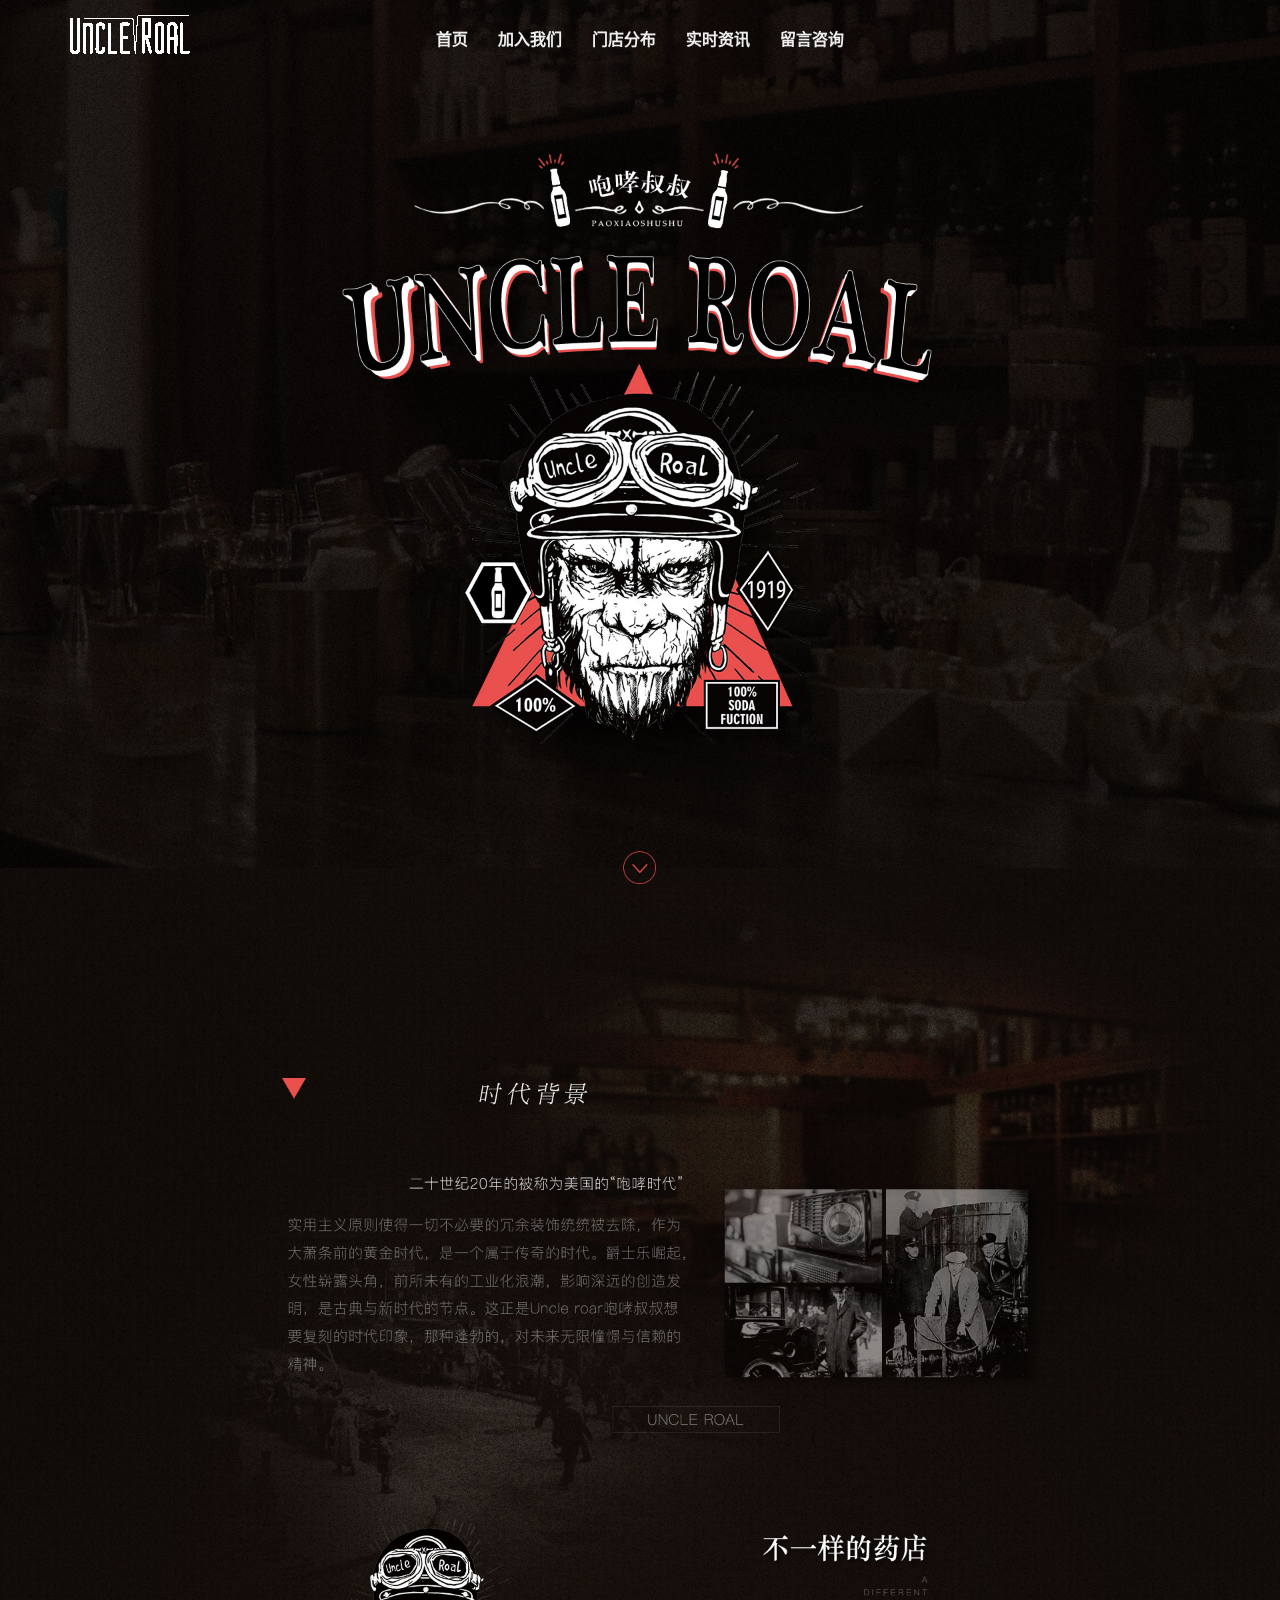
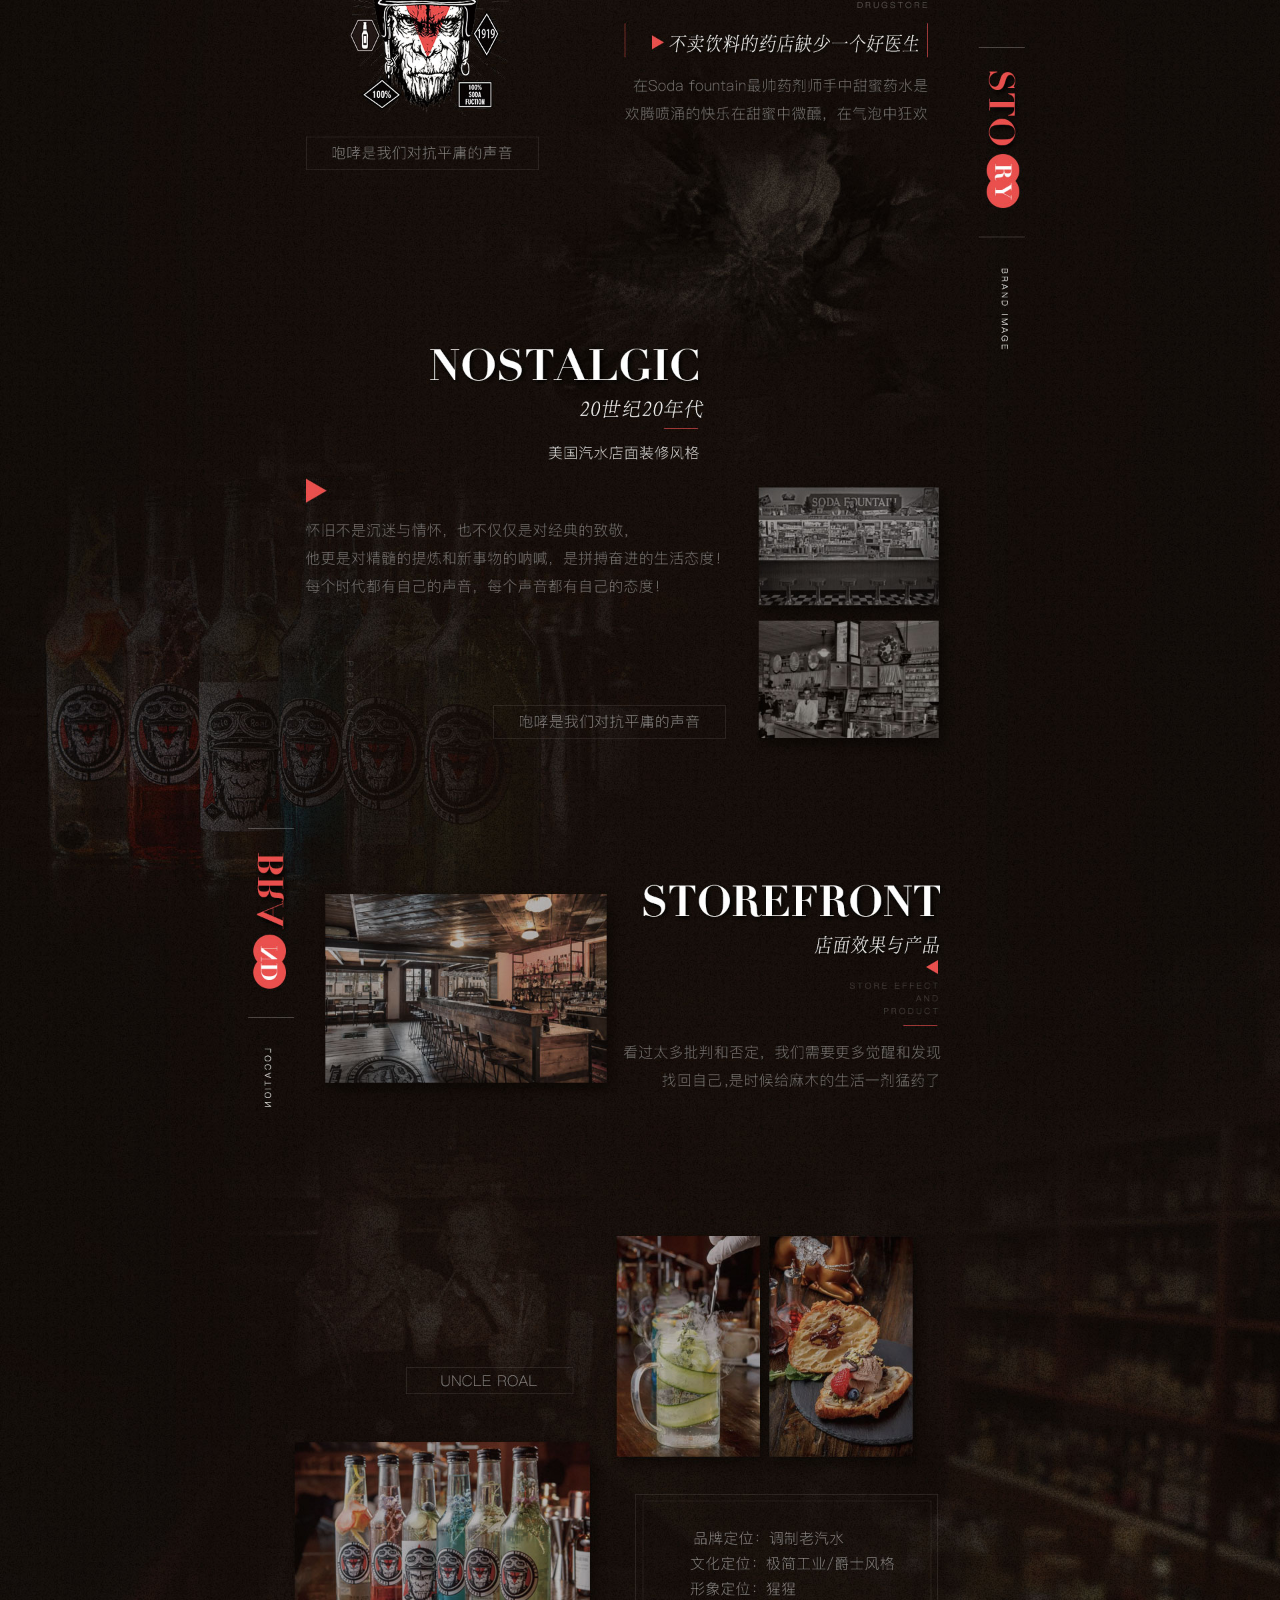
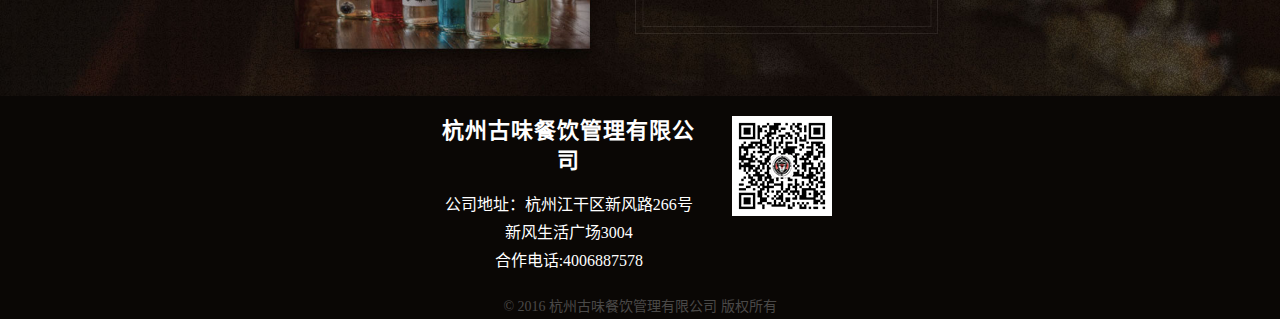
==== commit 4a716e7c: "5.28" ====
--- a/pxss/index.html
+++ b/pxss/index.html
@@ -5,7 +5,7 @@
     <meta http-equiv="X-UA-Compatible" content="IE=edge">
     <meta name="viewport" content="width=device-width, initial-scale=1">
     <!-- InstanceBeginEditable name="doctitle" -->
-    <title>现代浏览器博物馆</title>
+    <title>首页</title>
     <!-- InstanceEndEditable -->
     <link href="css/bootstrap.min.css" rel="stylesheet">
 	<link href="fonts/FontAwesome/font-awesome.css" rel="stylesheet">
@@ -28,16 +28,17 @@
     }
 }
 		#bq{
-			background:#130d0a;
+			background:#0a0705;
 			color: white;
 			padding-top: 20px;
-			font-family: "黑体";
+			font-weight: 100;
+			font-family: '苹方 细体';
 			font-size: 16px;
 			line-height: 28px
 		}
 		#bq h4{
 			color:white;
-			font-weight: normal;
+			font-weight:800;
 			font-size: 22px;
 			line-height: 30px;
 		}
@@ -49,7 +50,7 @@
 
 <body>
 <!-- 顶部导航 -->
-<nav class="navbar navbar-inverse navbar-fixed dark no-background bootsnav ">
+<nav class="navbar navbar-inverse navbar-fixed dark no-background bootsnav" >
 
         <!-- Start Top Search -->
         <div class="top-search">
@@ -79,12 +80,12 @@
 
             <!-- Collect the nav links, forms, and other content for toggling -->
             <div class="collapse navbar-collapse" id="navbar-menu">
-                <ul class="nav navbar-nav navbar-center" data-in="fadeInDown" data-out="fadeOutUp" id="dh">
-                    <li><a href="#">首页</a></li>
-                    <li><a href="#">加入我们</a></li>
-                    <li><a href="#">门店分布</a></li>
-                    <li><a href="#">实时资讯</a></li>
-                    <li><a href="#">留言咨询</a></li>
+                <ul class="nav navbar-nav navbar-center" data-in="fadeInDown" data-out="fadeOutUp" id="dh" style="font-weight: 100;font-family: '苹方 细体';font-size: 16px">
+                    <li><a href="index.html">首页</a></li>
+                    <li><a href="files/jrwm.html">加入我们</a></li>
+                    <li><a href="files/mdfb.html">门店分布</a></li>
+                    <li><a href="files/sszx.html">实时资讯</a></li>
+                    <li><a href="files/pxjz.html">留言咨询</a></li>
                 </ul>
             </div><!-- /.navbar-collapse -->
         </div>   
@@ -119,7 +120,7 @@
 </div>
 
 </div>
-<div class="row container-fluid text-center" style="background:#0a0705;font-family: '黑体';color:#4a4948">
+<div class="row container-fluid text-center" style="background:#0a0705;;color:#4a4948;font-weight: 100;font-family: '苹方 细体';">
 	<span>© 2016 杭州古味餐饮管理有限公司  版权所有 </span>
 </div>
 <script src="js/jquery-1.11.1.min.js"></script>
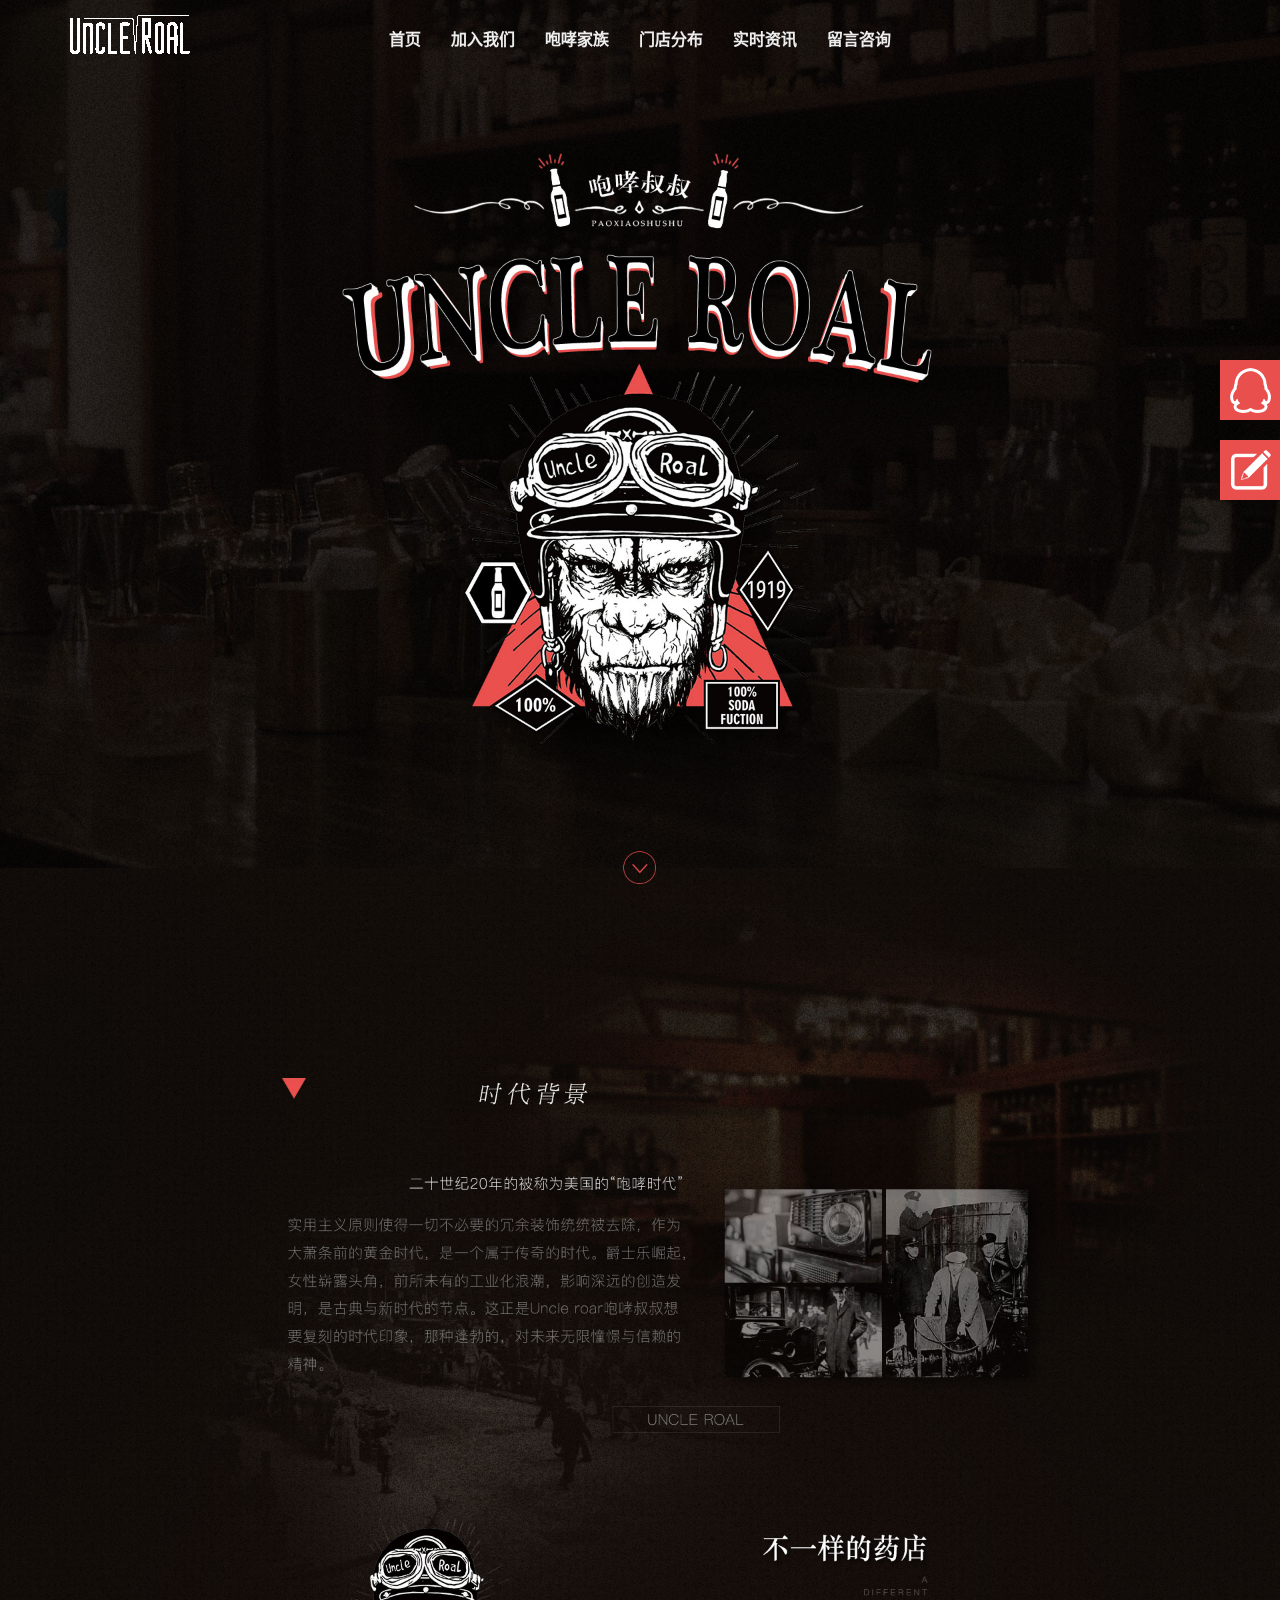
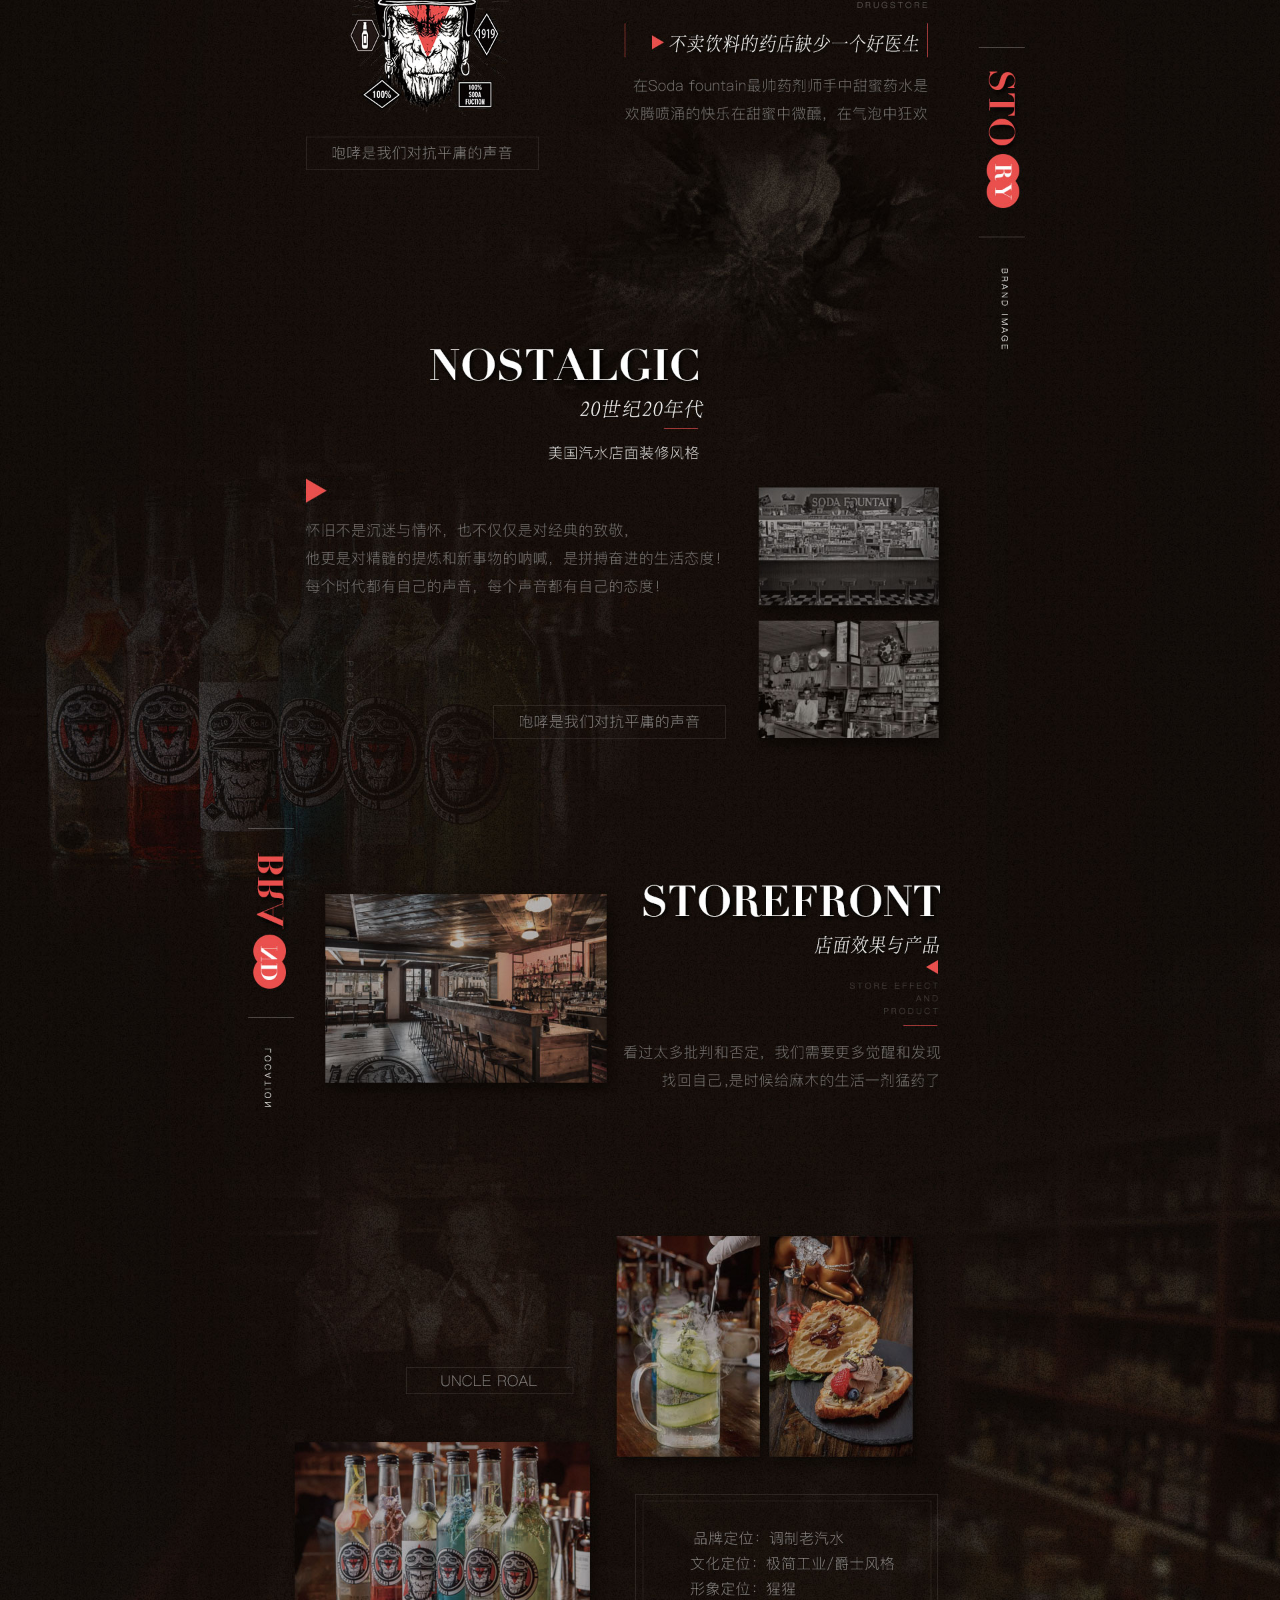
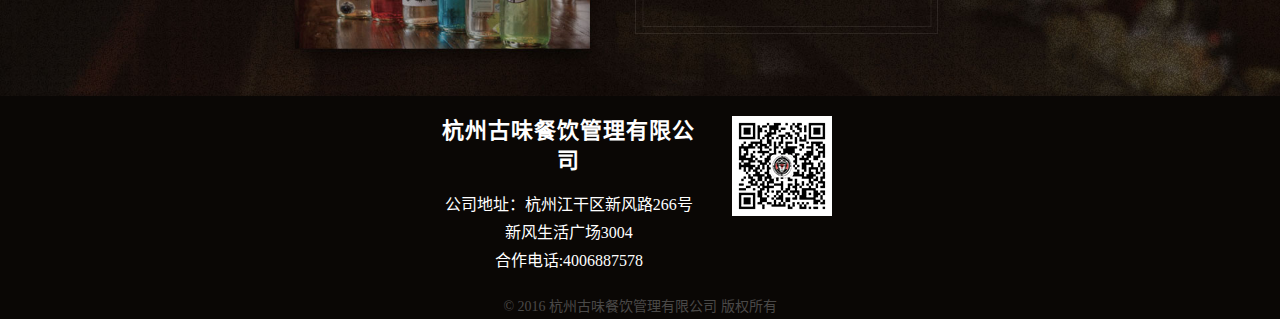
==== commit e155d70c: "5.29" ====
--- a/pxss/index.html
+++ b/pxss/index.html
@@ -20,11 +20,15 @@
     <![endif]-->
 
     <style>
-		#navbar-menu{color: white}
-		#navbar-menu ul li:hover{background: #E94F4D}
+		#navbar-menu{
+			color: white;
+		}
+		#navbar-menu ul li:hover{
+			background: #E94F4D;
+		}
 		@media (max-width: 991px) {
    #dh {
-        height: 210px;
+        height: 252px;
     }
 }
 		#bq{
@@ -49,6 +53,16 @@
 
 
 <body>
+<!--悬浮窗-->
+<div class="cbl" id="cbl1" style="position:fixed;top:40%;right: 0px;z-index: 999">
+	<a href="http://wpa.qq.com/msgrd?v=3&uin=3501258646&site=qq&menu=yes">
+		<img src="images/icon1.png" style="float:left">
+	</a>
+	<br>
+	<a href="files/jrwm.html#ly">
+		<img src="images/icon2.png" style="float:left;margin-top: 20px">
+	</a>
+</div>
 <!-- 顶部导航 -->
 <nav class="navbar navbar-inverse navbar-fixed dark no-background bootsnav" >
 
@@ -83,9 +97,10 @@
                 <ul class="nav navbar-nav navbar-center" data-in="fadeInDown" data-out="fadeOutUp" id="dh" style="font-weight: 100;font-family: '苹方 细体';font-size: 16px">
                     <li><a href="index.html">首页</a></li>
                     <li><a href="files/jrwm.html">加入我们</a></li>
+                    <li><a href="files/pxjz.html">咆哮家族</a></li>
                     <li><a href="files/mdfb.html">门店分布</a></li>
                     <li><a href="files/sszx.html">实时资讯</a></li>
-                    <li><a href="files/pxjz.html">留言咨询</a></li>
+                    <li><a href="files/jrwm.html#ly">留言咨询</a></li>
                 </ul>
             </div><!-- /.navbar-collapse -->
         </div>   
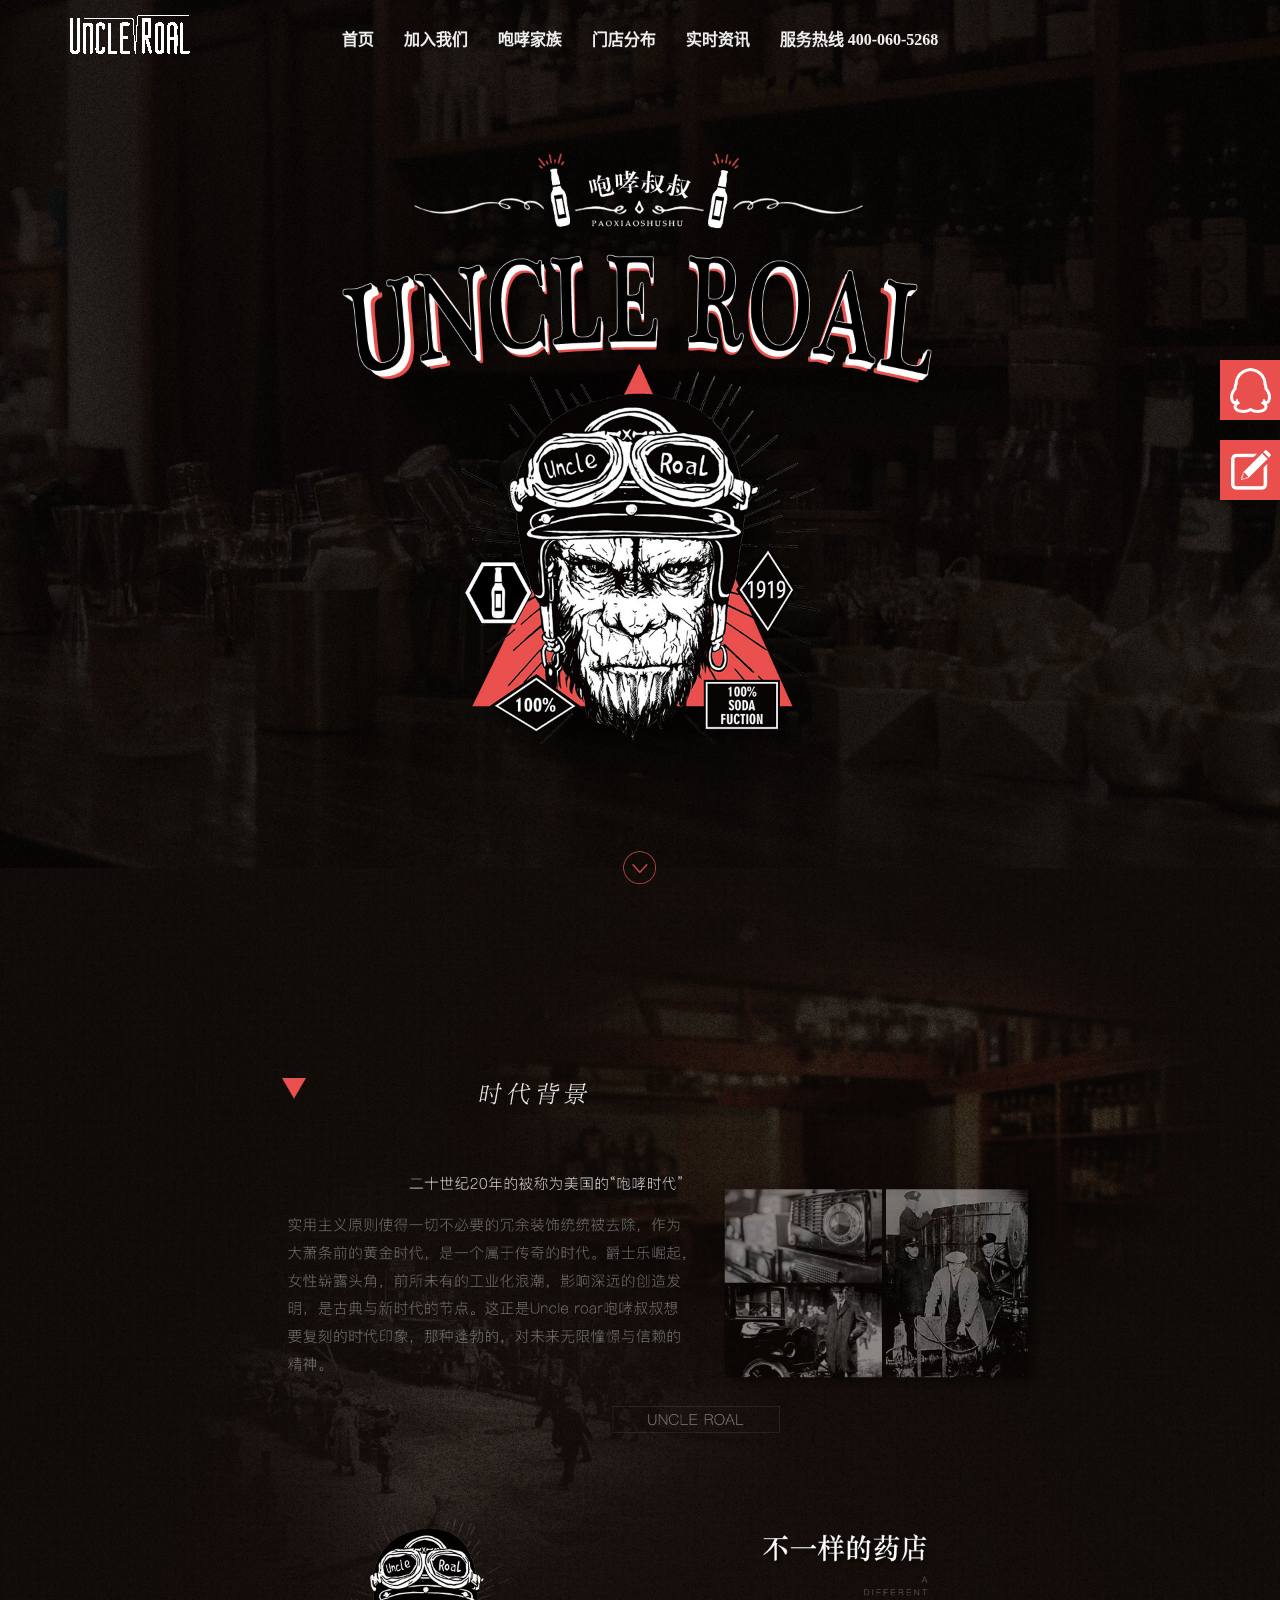
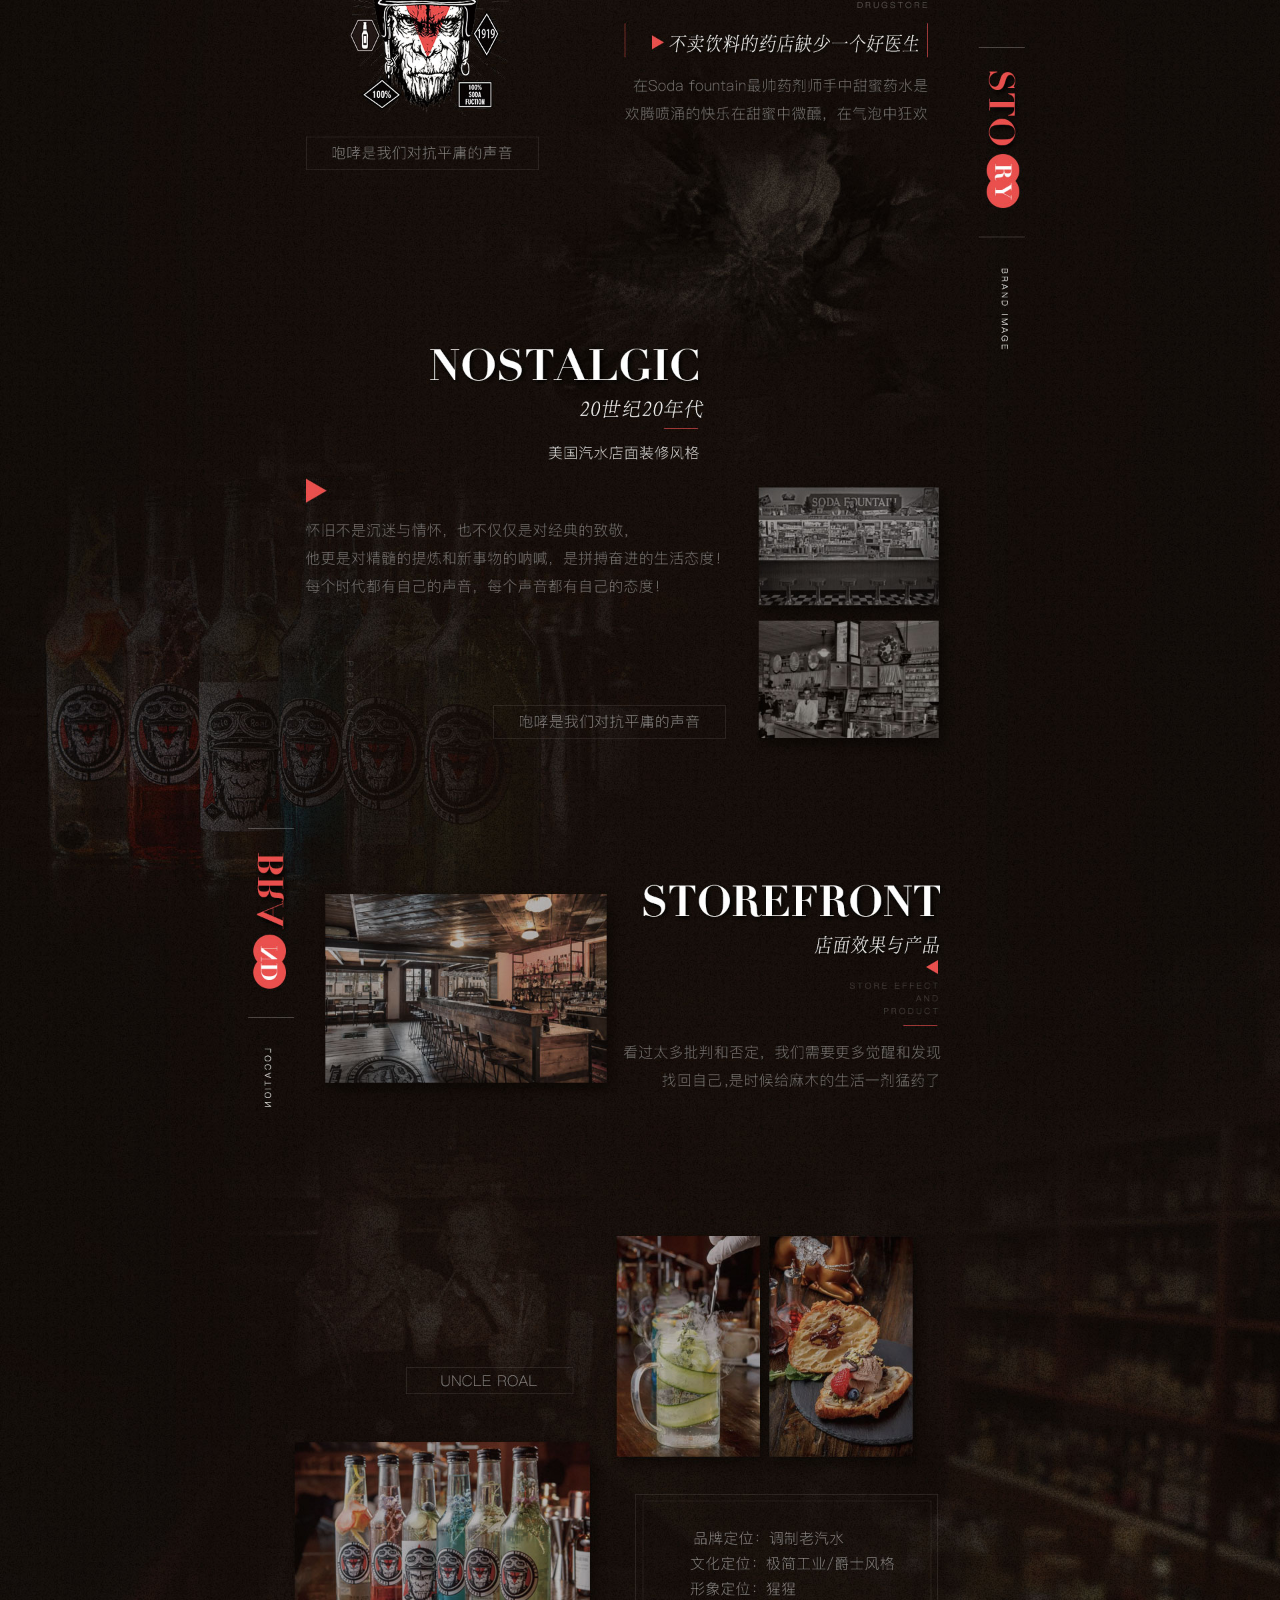
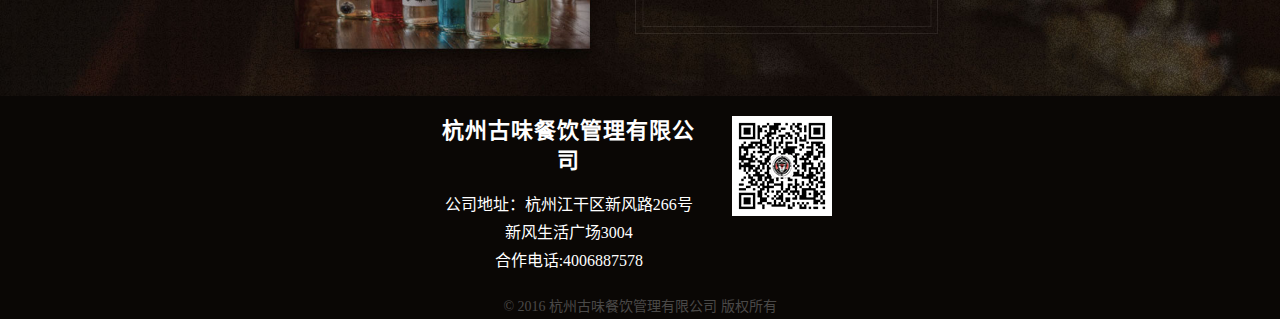
==== commit ae3ed85d: "5.31" ====
--- a/pxss/index.html
+++ b/pxss/index.html
@@ -100,7 +100,7 @@
                     <li><a href="files/pxjz.html">咆哮家族</a></li>
                     <li><a href="files/mdfb.html">门店分布</a></li>
                     <li><a href="files/sszx.html">实时资讯</a></li>
-                    <li><a href="files/jrwm.html#ly">留言咨询</a></li>
+                    <li><a href="files/jrwm.html#ly">服务热线 400-060-5268</a></li>
                 </ul>
             </div><!-- /.navbar-collapse -->
         </div>   
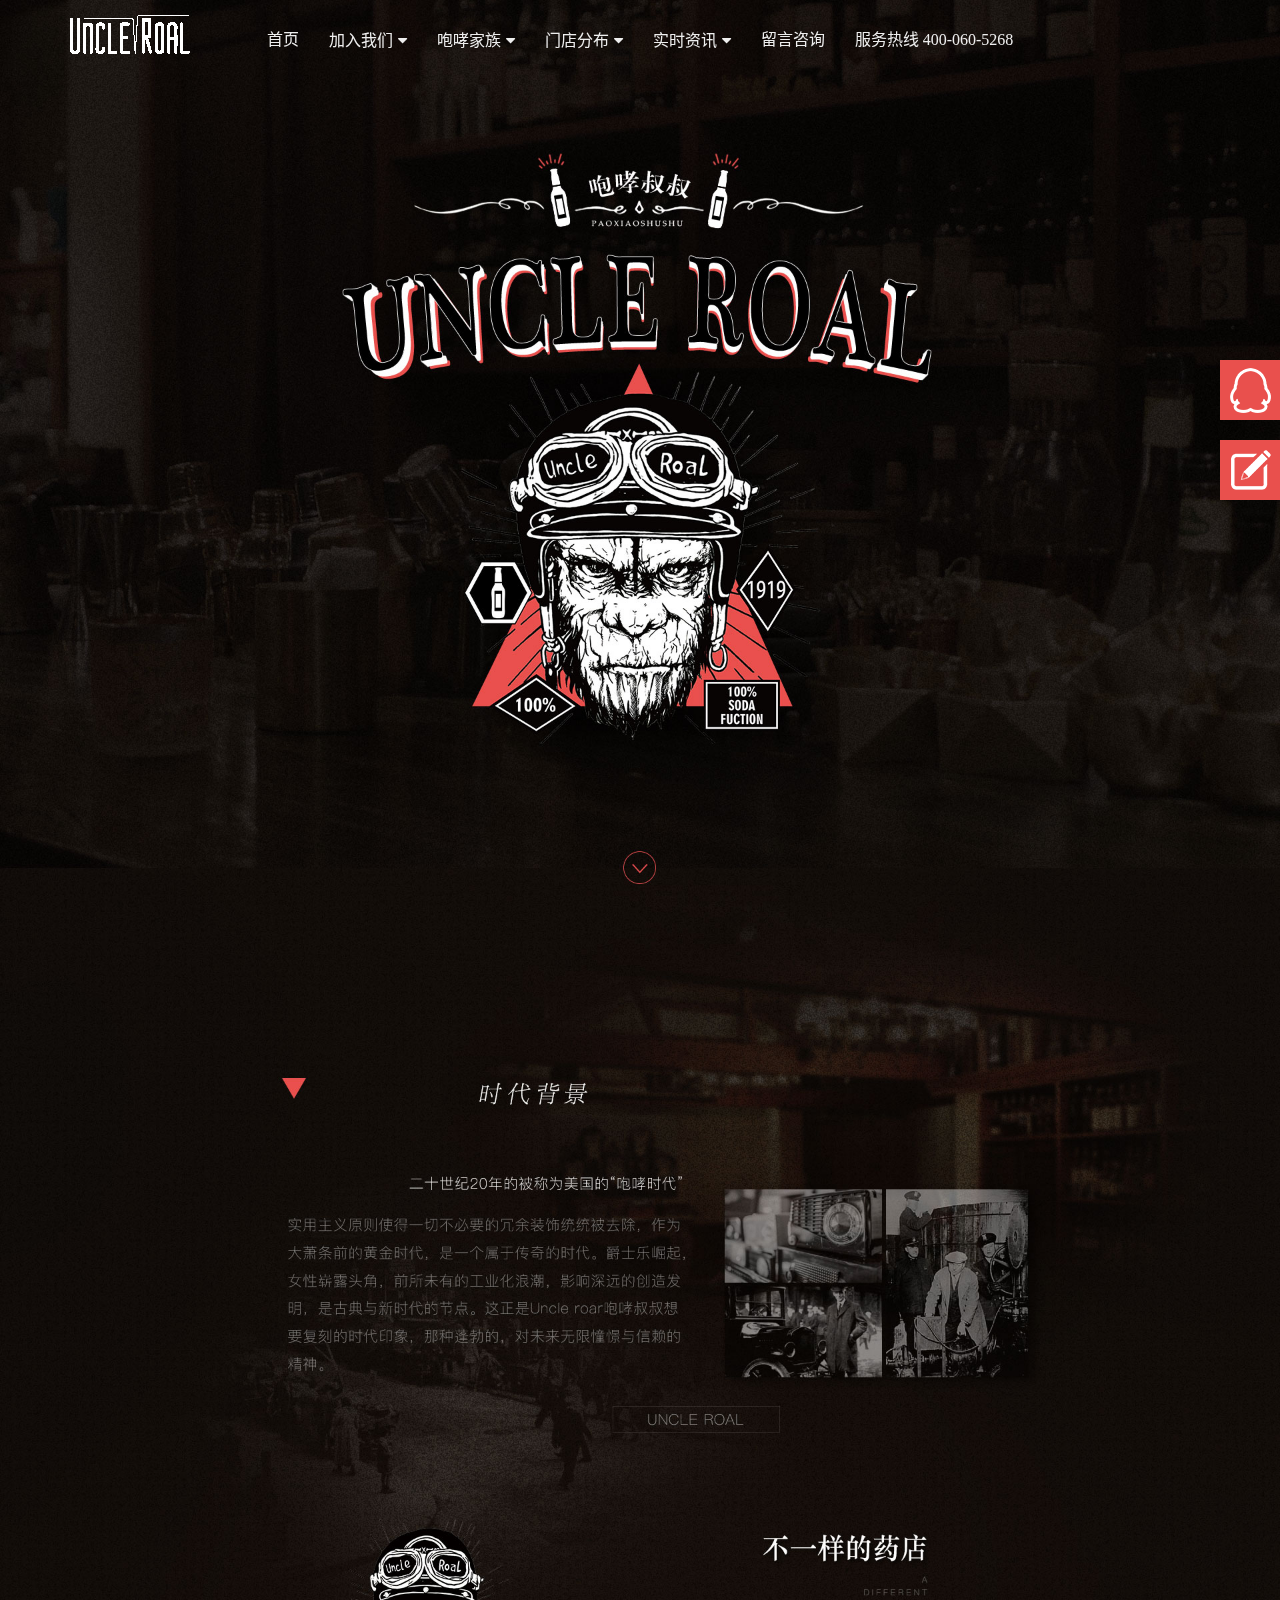
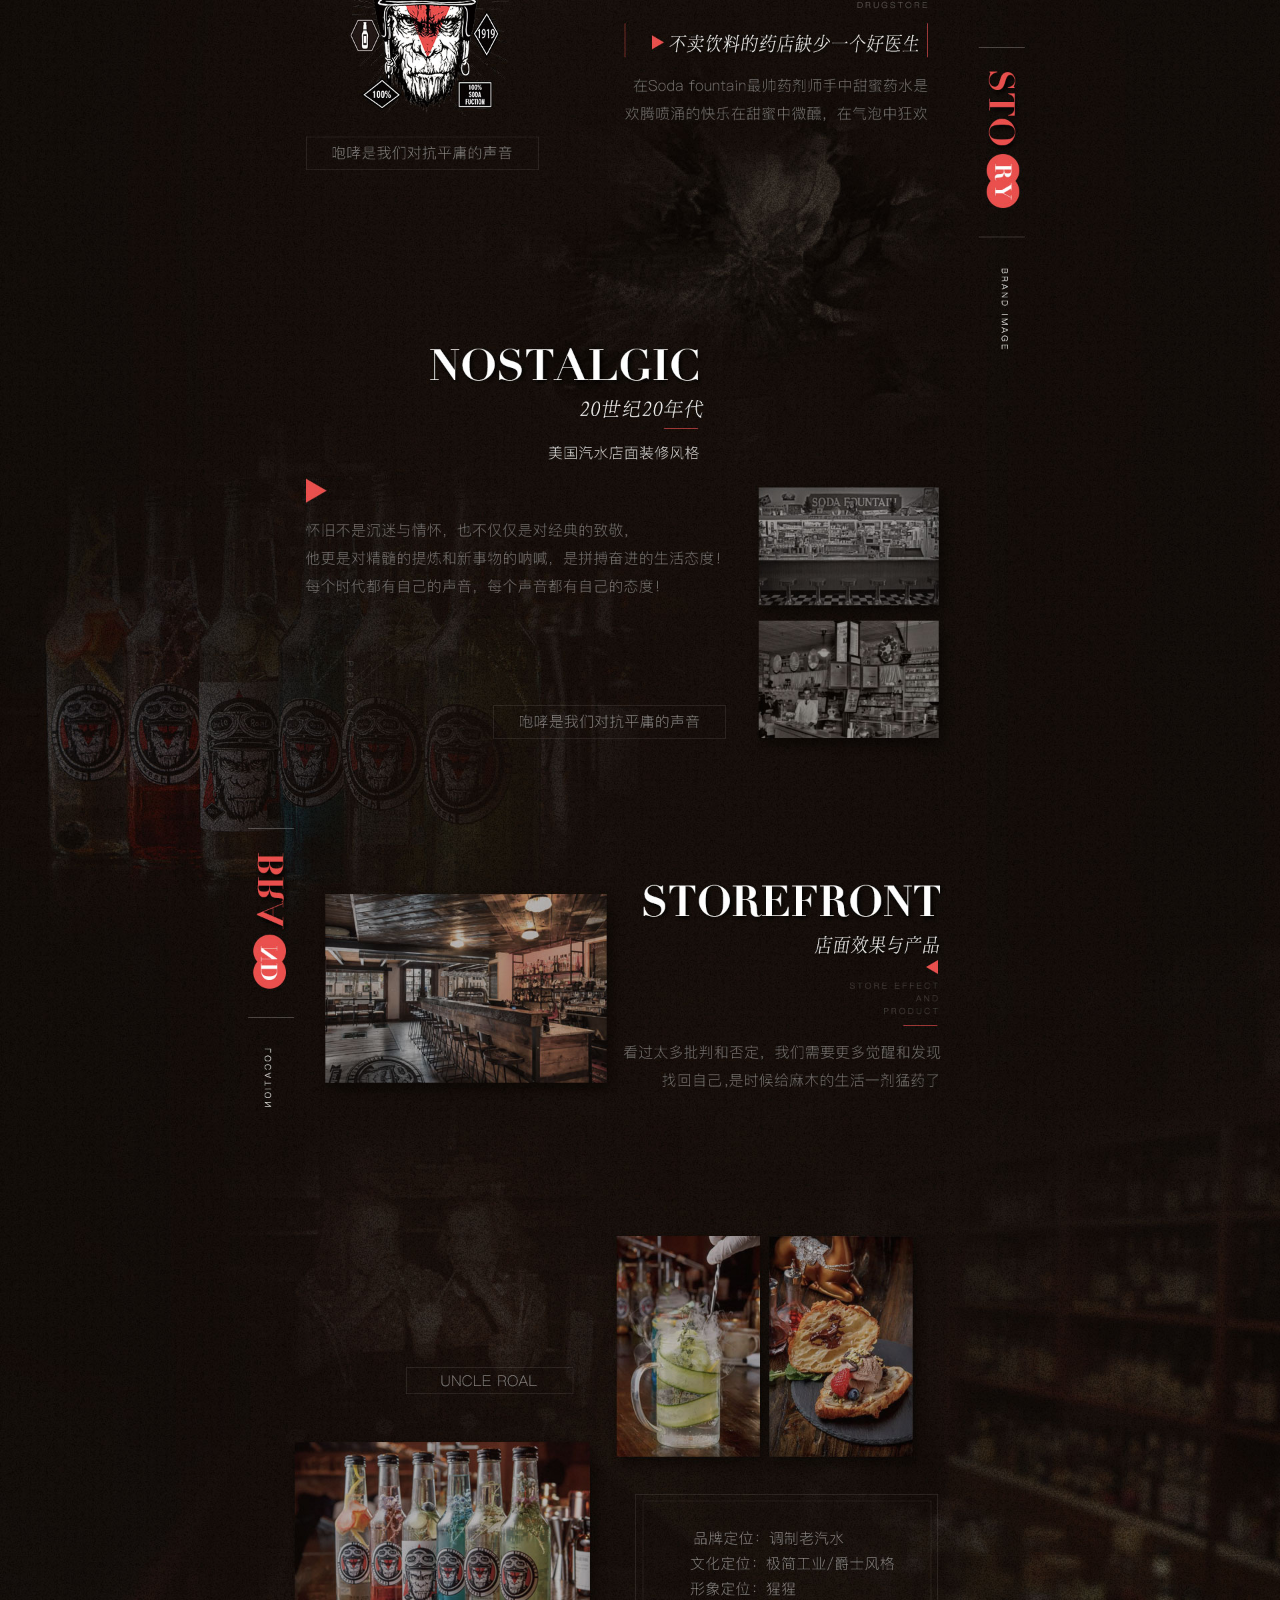
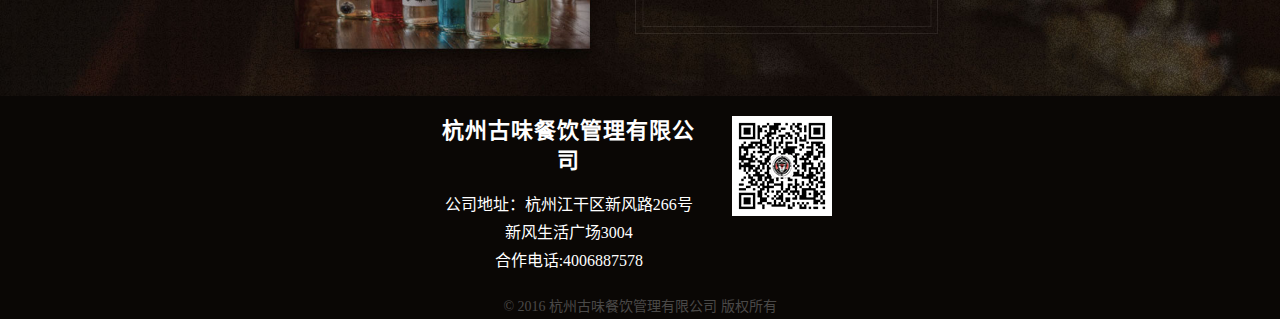
==== commit e8a44c1d: "6.1" ====
--- a/pxss/index.html
+++ b/pxss/index.html
@@ -11,6 +11,7 @@
 	<link href="fonts/FontAwesome/font-awesome.css" rel="stylesheet">
 	<link href="css/animate.css" rel="stylesheet">
 	<link href="css/bootsnav.css" rel="stylesheet">
+	
 	<link rel="stylesheet" type="text/css" href="css/htmleaf-demo.css">
 	<link href="css/overwrite.css" rel="stylesheet">
             <link href="css/style.css" rel="stylesheet">
@@ -23,14 +24,26 @@
 		#navbar-menu{
 			color: white;
 		}
-		#navbar-menu ul li:hover{
-			background: #E94F4D;
+		#navbar-menu ul li{
+			font-family: '苹方 细体';
+			font-size: 16px;
+		}
+		#navbar-menu ul li a{
+			font-weight:100;
+		}
+		#navbar-menu ul li:hover {
+			background-color: #E94F4D;
+		}
+		#dh li ul li a{
+			
+			color:#FFFFFF;
 		}
 		@media (max-width: 991px) {
-   #dh {
-        height: 252px;
-    }
+		   #dh {	
+				height: 252px;
+			}
 }
+
 		#bq{
 			background:#0a0705;
 			color: white;
@@ -40,6 +53,7 @@
 			font-size: 16px;
 			line-height: 28px
 		}
+		
 		#bq h4{
 			color:white;
 			font-weight:800;
@@ -88,19 +102,49 @@
             <button type="button" class="navbar-toggle" data-toggle="collapse" data-target="#navbar-menu">
                     <i class="fa fa-bars"></i>
               </button>
-              <a class="navbar-brand" href="#brand"><img src="images/logo_03.png" class="logo" alt=""></a>
+              <a class="navbar-brand" href="index.html"><img src="images/logo_03.png" class="logo" alt=""></a>
             </div>
             <!-- End Header Navigation -->
 
             <!-- Collect the nav links, forms, and other content for toggling -->
             <div class="collapse navbar-collapse" id="navbar-menu">
-                <ul class="nav navbar-nav navbar-center" data-in="fadeInDown" data-out="fadeOutUp" id="dh" style="font-weight: 100;font-family: '苹方 细体';font-size: 16px">
+                <ul class="nav navbar-nav navbar-center" data-in="fadeInDown" data-out="fadeOutUp" id="dh">
                     <li><a href="index.html">首页</a></li>
-                    <li><a href="files/jrwm.html">加入我们</a></li>
-                    <li><a href="files/pxjz.html">咆哮家族</a></li>
-                    <li><a href="files/mdfb.html">门店分布</a></li>
-                    <li><a href="files/sszx.html">实时资讯</a></li>
-                    <li><a href="files/jrwm.html#ly">服务热线 400-060-5268</a></li>
+                    <li class="dropdown">
+                        <a href="files/jrwm.html"  class="dropdown-toggle" data-toggle="dropdown">加入我们</a>
+                        <ul class="dropdown-menu">
+                          <li><a href="files/jrwm.html#ly">品牌合作</a></li>
+                            <li><a href="files/jrwm.html#ppld">品牌亮点</a></li>
+                            <li><a href="files/jrwm.html#cpmd">产品卖点</a></li>
+                            <li><a href="files/jrwm.html#cpzb">包装周边</a></li>
+      
+                            <li><a href="files/jrwm.html#xmys">项目优势</a></li>
+                            <li><a href="files/jrwm.html#zslc">招商流程</a></li>
+                        </ul>
+                    </li>
+                    <li class="dropdown">
+                      <a href="files/pxjz.html" class="dropdown-toggle" data-toggle="dropdown" >咆哮家族</a>
+                        <ul class="dropdown-menu">
+                          <li><a href="files/pxjz.html#qs">汽水系列</a></li>
+                            <li><a href="files/pxjz.html#tp">甜品系列</a></li>
+                      </ul>
+                  </li>
+                    <li class="dropdown">
+                      <a href="files/mdfb.html" class="dropdown-toggle" data-toggle="dropdown" >门店分布</a>
+                        <ul class="dropdown-menu">
+                          <li><a href="files/mdfb.html#mdzs">门店展示</a></li>
+                            <li><a href="files/mdfb.html#mdfb">门店分布</a></li>
+                      </ul>
+                  </li>
+                    <li class="dropdown">
+                        <a href="files/sszx.html" class="dropdown-toggle" data-toggle="dropdown" >实时资讯</a>
+                      <ul class="dropdown-menu">
+                        <li><a href="files/sszx.html#sszx">最新资讯</a></li>
+                            <li><a href="files/sszx.html#zxhd">最新活动</a></li>
+                        </ul>
+                  </li>
+                    <li><a href="files/jrwm.html#ly"  class="dropdown-toggle" data-toggle="dropdown">留言咨询</a></li>
+                    <li id="rx" ><a href="#" style="cursor: default">服务热线 400-060-5268</a></li>
                 </ul>
             </div><!-- /.navbar-collapse -->
         </div>   
@@ -141,6 +185,14 @@
 <script src="js/jquery-1.11.1.min.js"></script>
 <script src="js/bootstrap.min.js"></script>
 <script src="js/bootsnav.js"></script>
-  <script>window.jQuery || document.write('<script src="js/jquery-1.11.0.min.js"><\/script>')</script>
+  <script>window.jQuery || document.write('<script src="js/jquery-1.11.0.min.js"><\/script>')
+	  $(document).ready(function(){
+		  $("#rx").mouseover(function(){
+			  $("#rx").css("background-color","transparent")
+		  })
+		  
+	  })
+	
+	</script>
 </body>
 <!-- InstanceEnd --></html>
